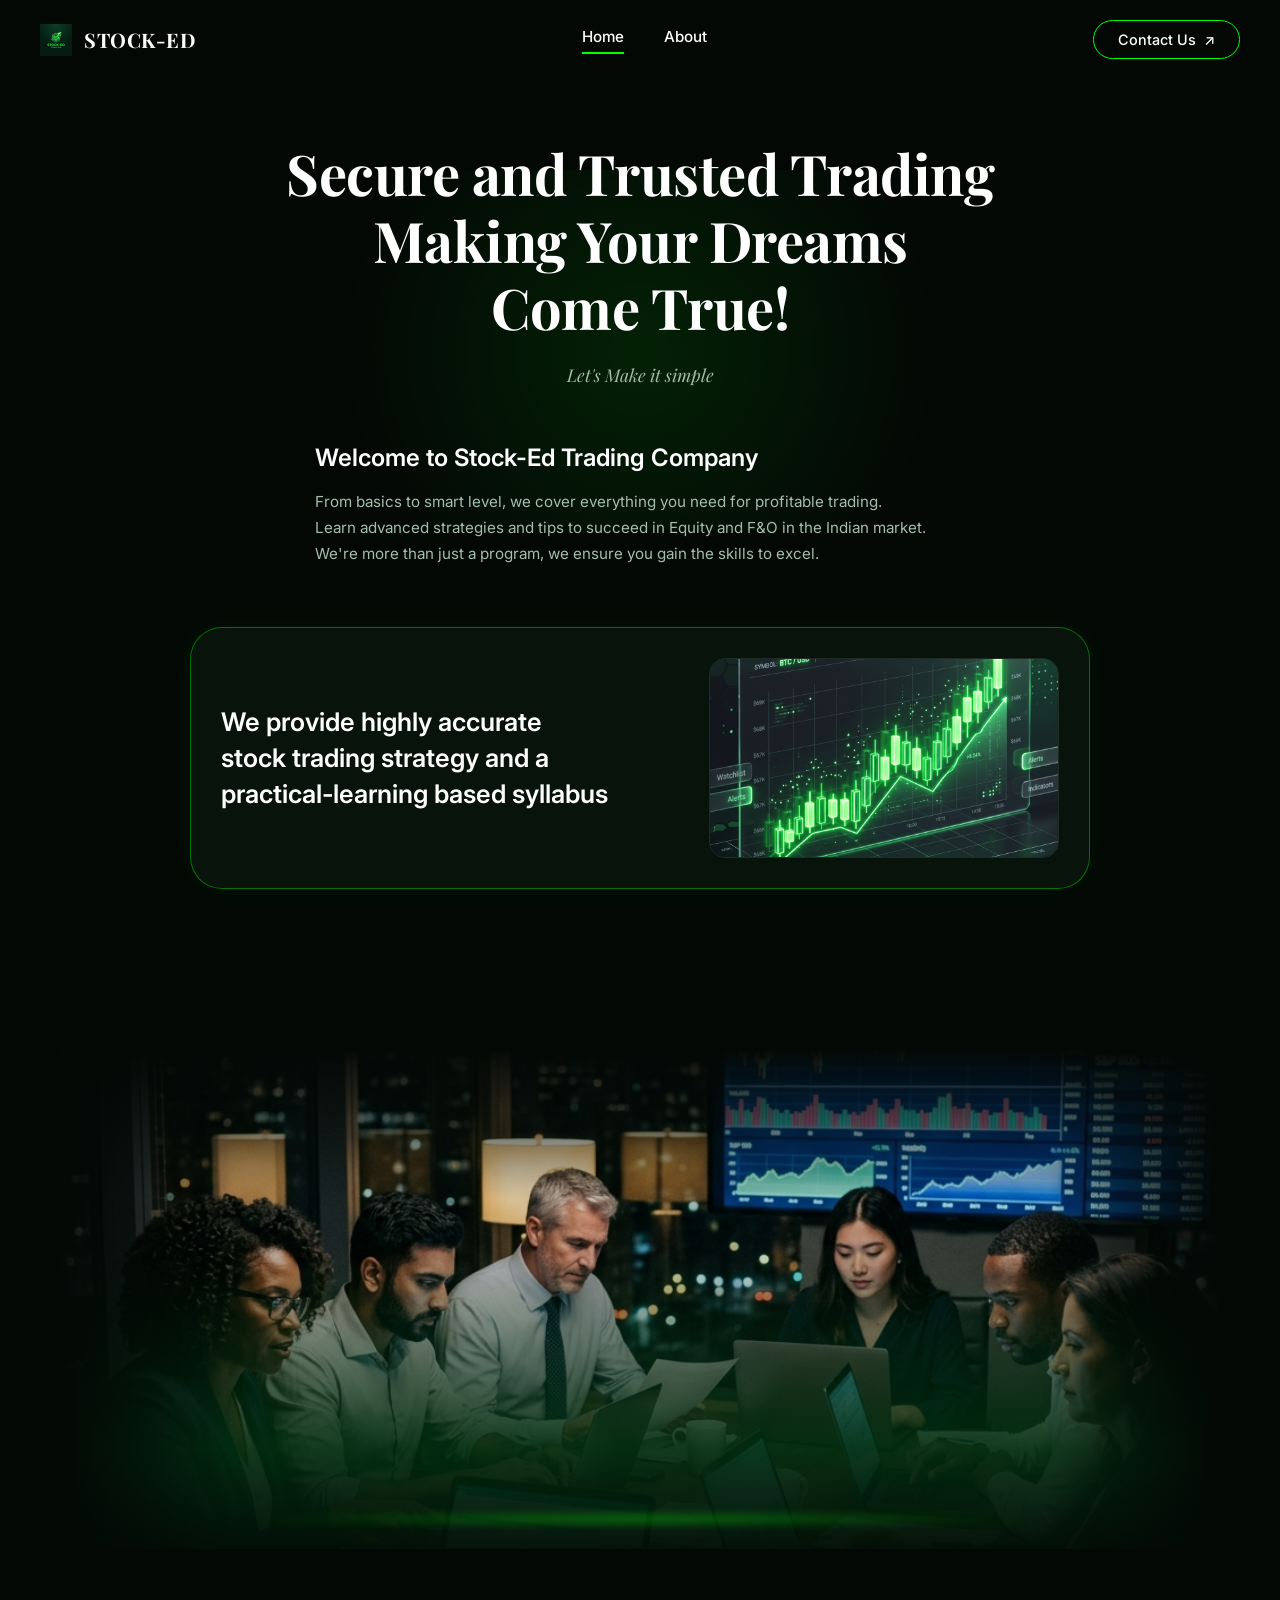
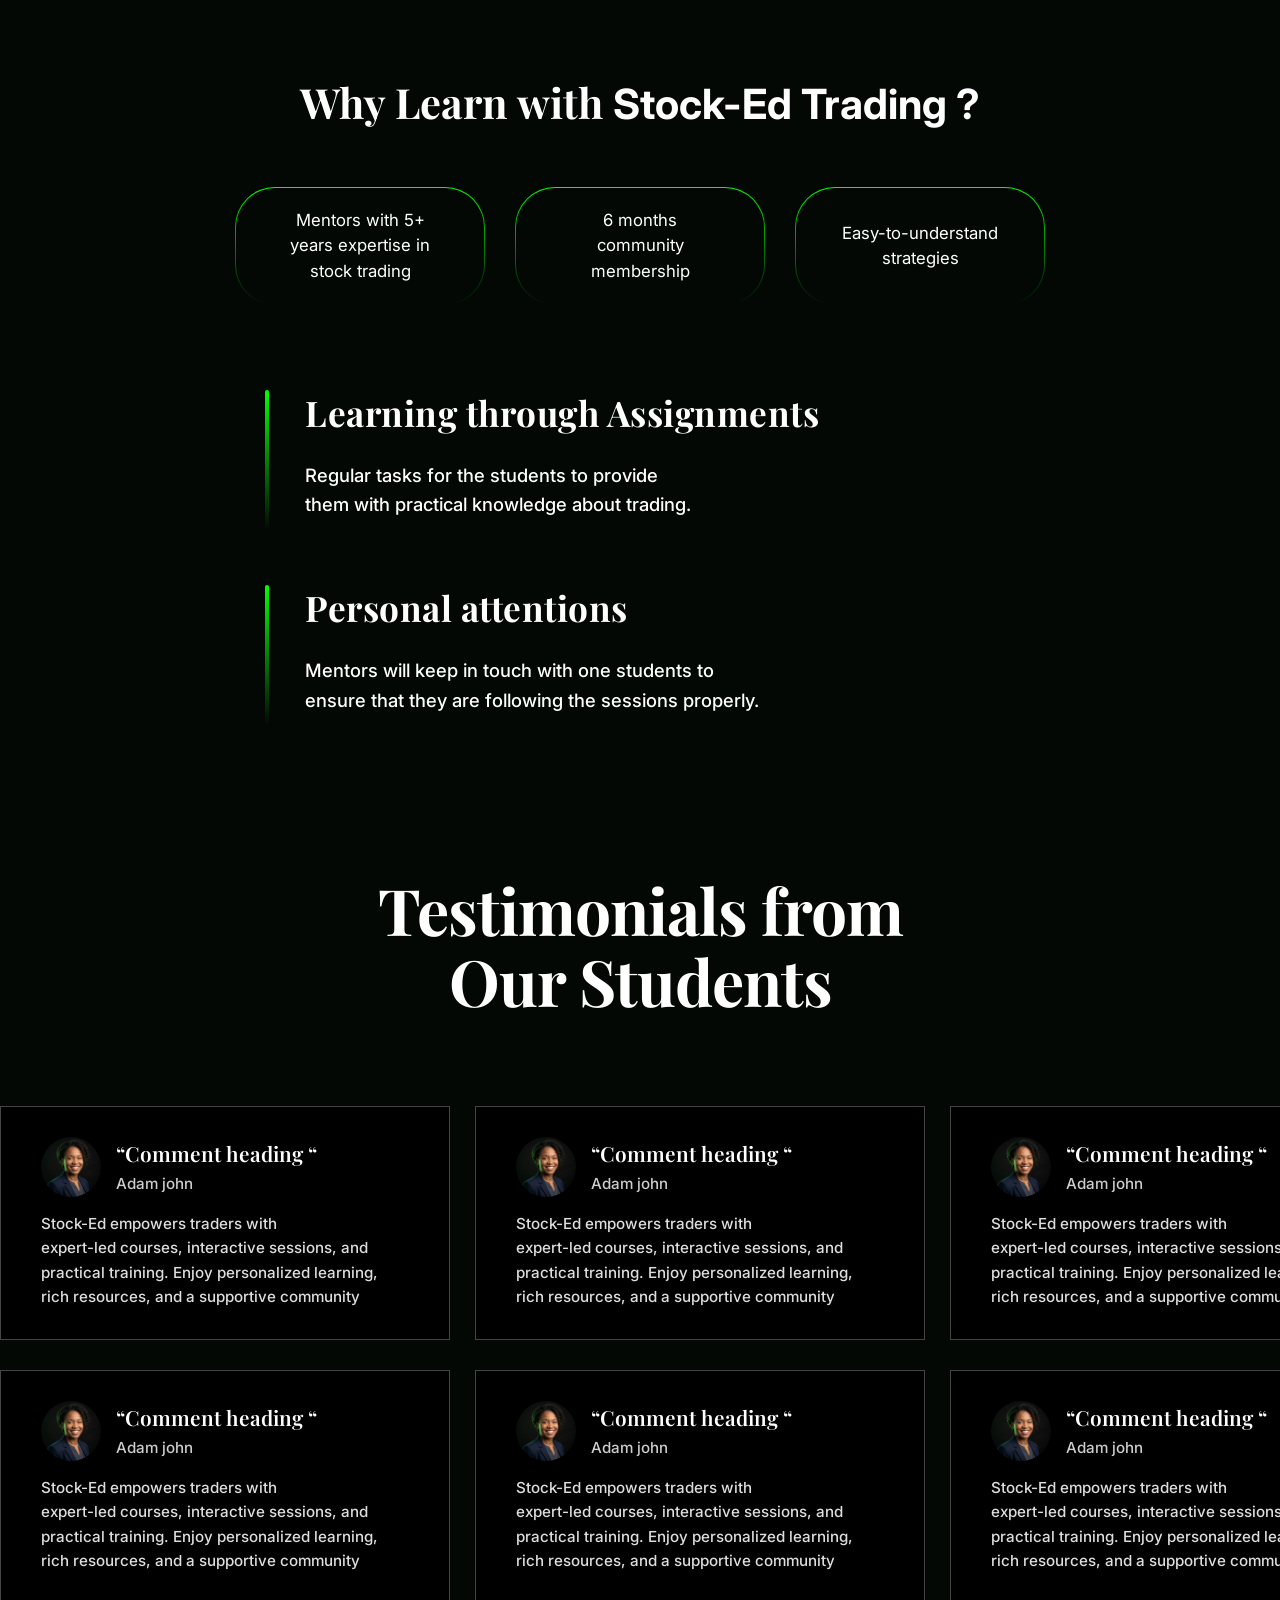
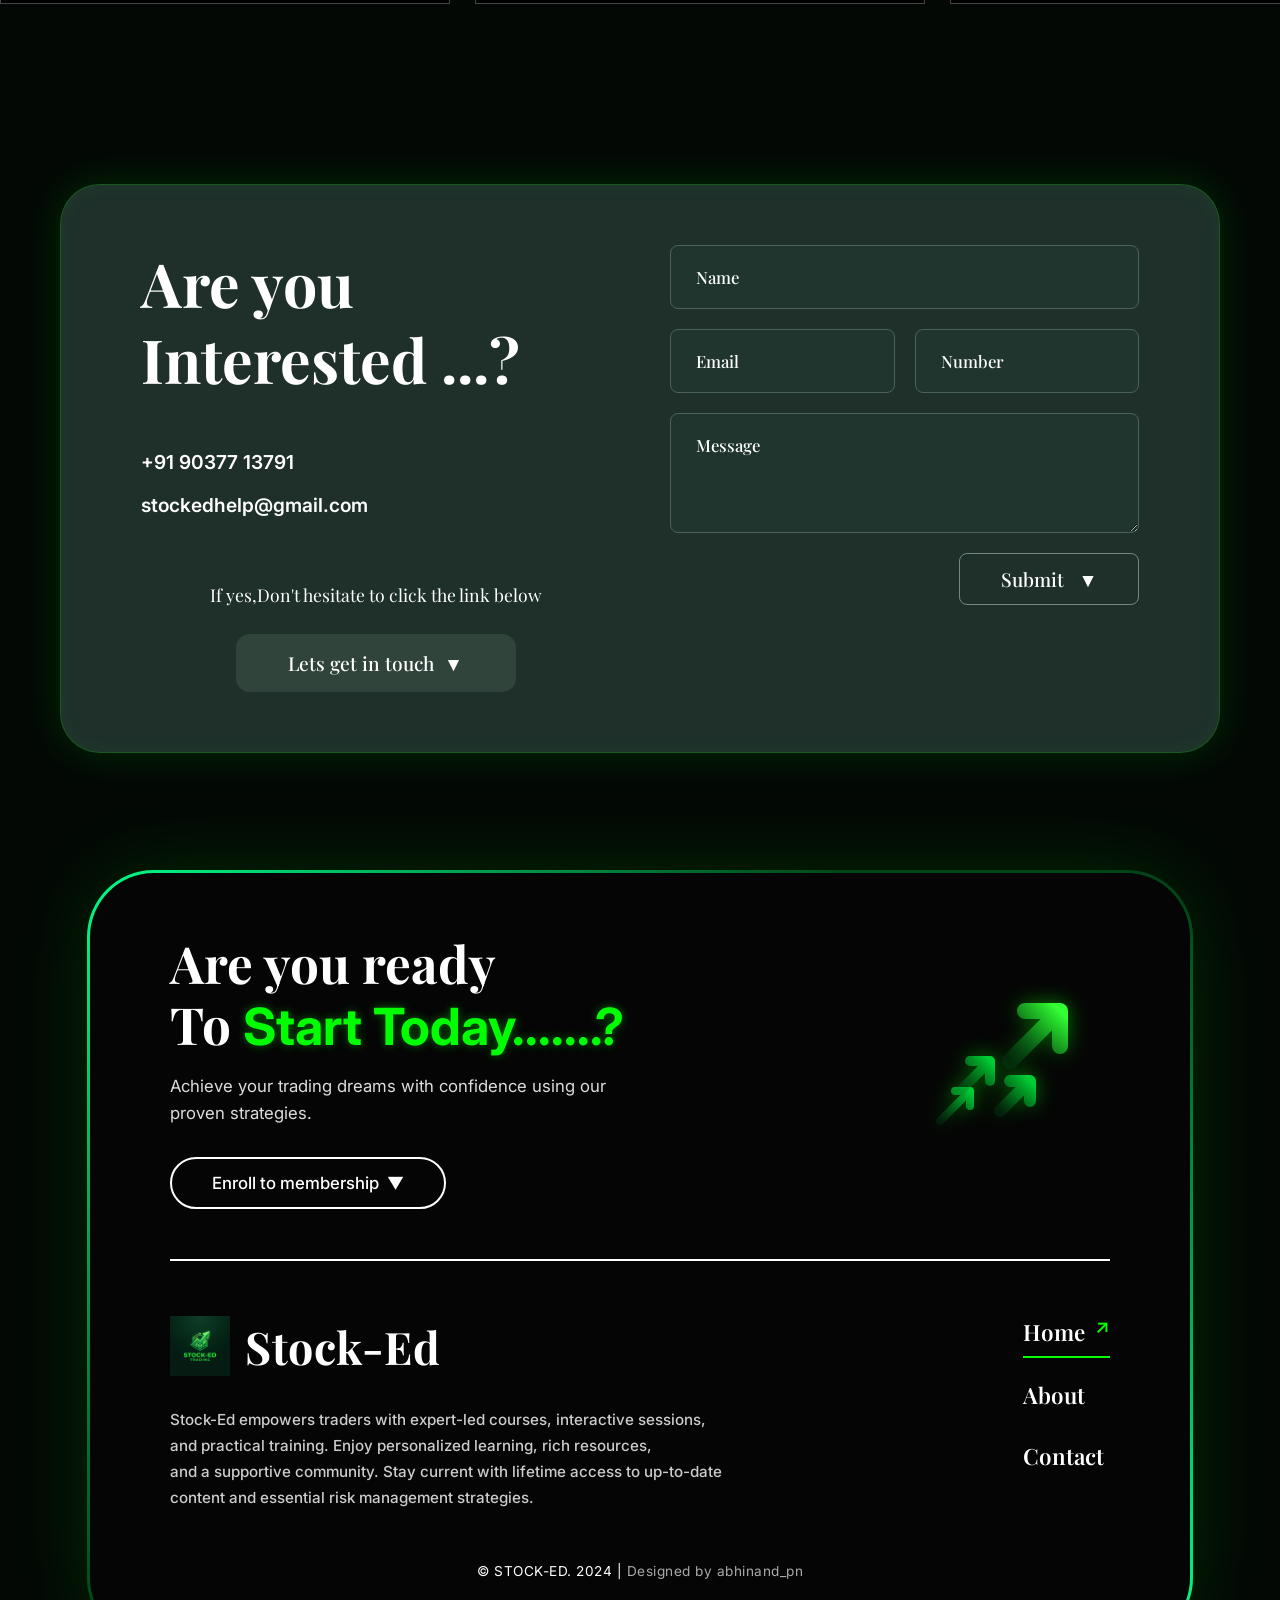
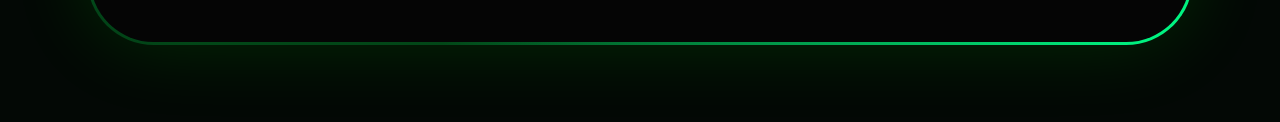
==== index.html @ a965660c "feat: initialize website project with landing, about, and registration form pages" ====
<!DOCTYPE html>
<html lang="en">
<head>
    <meta charset="UTF-8">
    <meta name="viewport" content="width=device-width, initial-scale=1.0">
    <title>Stock-Ed Trading Company | Secure and Trusted Trading</title>
    <meta name="description" content="Secure and trusted trading strategies and learning through practical assignments. Join Stock-Ed Trading Company today.">
    <!-- Google Fonts -->
    <link rel="preconnect" href="https://fonts.googleapis.com">
    <link rel="preconnect" href="https://fonts.gstatic.com" crossorigin>
    <link href="https://fonts.googleapis.com/css2?family=Playfair+Display:wght@500;600;700&family=Inter:wght@400;500;600&display=swap" rel="stylesheet">
    <link rel="stylesheet" href="styles.css">
</head>
<body>
    
    <header class="navbar">
        <div class="logo-container">
            <img src="assets/logo.png" alt="Stock-Ed Logo" class="logo-img">
            <span class="logo-text">STOCK-ED</span>
        </div>
        <nav class="nav-links">
            <a href="index.html" class="active">Home</a>
            <a href="about.html">About</a>
        </nav>
        <div class="nav-action">
            <button onclick="window.location.href='index.html#contact'" class="btn btn-outline"><span class="btn-text">Contact Us</span> <span class="arrow-icon">↗</span></button>
        </div>
    </header>

    <main>
        <!-- Hero Section -->
        <section id="home" class="hero-section">
            <div class="hero-text-container">
                <h1 class="main-heading">Secure and Trusted Trading<br>Making Your Dreams<br>Come True!</h1>
                <p class="subtitle fade">Let's Make it simple</p>
                
                <div class="welcome-block">
                    <h2>Welcome to Stock-Ed Trading Company</h2>
                    <p class="fade">From basics to smart level, we cover everything you need for profitable trading.<br>
                    Learn advanced strategies and tips to succeed in Equity and F&O in the Indian market.<br>
                    We're more than just a program, we ensure you gain the skills to excel.</p>
                </div>
            </div>

            <!-- Value Prop Card -->
            <div class="value-prop-card frosted-glass">
                <div class="card-content">
                    <h3>We provide highly accurate<br>stock trading strategy and a<br>practical-learning based syllabus</h3>
                </div>
                <div class="card-image-container">
                    <img src="assets/chart.png" alt="Stock Trading Chart Dashboard" class="chart-img">
                </div>
            </div>
        </section>

        <!-- About Section -->
        <section id="about" class="about-section">
            <div class="team-image-container">
                <img src="assets/team_meeting.png" alt="Stock-Ed Team Meeting" class="team-img">
                <div class="team-glow-line"></div>
            </div>
        </section>

        <!-- Features Section -->
        <section id="features" class="features-section">
            <div class="features-header">
                <h2>Why Learn with <span class="highlight">Stock-Ed Trading ?</span></h2>
            </div>
            
            <div class="feature-pills-container">
                <div class="pill">Mentors with 5+<br>years expertise in<br>stock trading</div>
                <div class="pill">6 months<br>community<br>membership</div>
                <div class="pill">Easy-to-understand<br>strategies</div>
            </div>

            <div class="features-details">
                <div class="feature-detail-item">
                    <h3>Learning through Assignments</h3>
                    <p>Regular tasks for the students to provide<br>them with practical knowledge about trading.</p>
                </div>
                <div class="feature-detail-item">
                    <h3>Personal attentions</h3>
                    <p>Mentors will keep in touch with one students to<br>ensure that they are following the sessions properly.</p>
                </div>
            </div>
        </section>

        <!-- Testimonials Section -->
        <section id="testimonials" class="testimonials-section">
            <h2 class="section-title text-center">Testimonials from<br>Our Students</h2>
            
            <div class="testimonials-scroll-wrapper">
                <div class="marquee-track track-left">
                    <div class="testimonial-card">
                        <div class="card-header">
                            <img src="assets/avatar.png" alt="Student Profile" class="avatar-img">
                            <div class="reviewer-info">
                                <h4>“Comment heading “</h4>
                                <p class="name fade">Adam john</p>
                            </div>
                        </div>
                        <p class="review-text fade">Stock-Ed empowers traders with<br>expert-led courses, interactive sessions, and<br>practical training. Enjoy personalized learning,<br>rich resources, and a supportive community</p>
                    </div>
                    <div class="testimonial-card">
                        <div class="card-header">
                            <img src="assets/avatar.png" alt="Student Profile" class="avatar-img">
                            <div class="reviewer-info">
                                <h4>“Comment heading “</h4>
                                <p class="name fade">Adam john</p>
                            </div>
                        </div>
                        <p class="review-text fade">Stock-Ed empowers traders with<br>expert-led courses, interactive sessions, and<br>practical training. Enjoy personalized learning,<br>rich resources, and a supportive community</p>
                    </div>
                    <div class="testimonial-card">
                        <div class="card-header">
                            <img src="assets/avatar.png" alt="Student Profile" class="avatar-img">
                            <div class="reviewer-info">
                                <h4>“Comment heading “</h4>
                                <p class="name fade">Adam john</p>
                            </div>
                        </div>
                        <p class="review-text fade">Stock-Ed empowers traders with<br>expert-led courses, interactive sessions, and<br>practical training. Enjoy personalized learning,<br>rich resources, and a supportive community</p>
                    </div>
                    <div class="testimonial-card">
                        <div class="card-header">
                            <img src="assets/avatar.png" alt="Student Profile" class="avatar-img">
                            <div class="reviewer-info">
                                <h4>“Comment heading “</h4>
                                <p class="name fade">Adam john</p>
                            </div>
                        </div>
                        <p class="review-text fade">Stock-Ed empowers traders with<br>expert-led courses, interactive sessions, and<br>practical training. Enjoy personalized learning,<br>rich resources, and a supportive community</p>
                    </div>
                    <!-- Duplicated for seamless loop -->
                    <div class="testimonial-card">
                        <div class="card-header">
                            <img src="assets/avatar.png" alt="Student Profile" class="avatar-img">
                            <div class="reviewer-info">
                                <h4>“Comment heading “</h4>
                                <p class="name fade">Adam john</p>
                            </div>
                        </div>
                        <p class="review-text fade">Stock-Ed empowers traders with<br>expert-led courses, interactive sessions, and<br>practical training. Enjoy personalized learning,<br>rich resources, and a supportive community</p>
                    </div>
                    <div class="testimonial-card">
                        <div class="card-header">
                            <img src="assets/avatar.png" alt="Student Profile" class="avatar-img">
                            <div class="reviewer-info">
                                <h4>“Comment heading “</h4>
                                <p class="name fade">Adam john</p>
                            </div>
                        </div>
                        <p class="review-text fade">Stock-Ed empowers traders with<br>expert-led courses, interactive sessions, and<br>practical training. Enjoy personalized learning,<br>rich resources, and a supportive community</p>
                    </div>
                    <div class="testimonial-card">
                        <div class="card-header">
                            <img src="assets/avatar.png" alt="Student Profile" class="avatar-img">
                            <div class="reviewer-info">
                                <h4>“Comment heading “</h4>
                                <p class="name fade">Adam john</p>
                            </div>
                        </div>
                        <p class="review-text fade">Stock-Ed empowers traders with<br>expert-led courses, interactive sessions, and<br>practical training. Enjoy personalized learning,<br>rich resources, and a supportive community</p>
                    </div>
                    <div class="testimonial-card">
                        <div class="card-header">
                            <img src="assets/avatar.png" alt="Student Profile" class="avatar-img">
                            <div class="reviewer-info">
                                <h4>“Comment heading “</h4>
                                <p class="name fade">Adam john</p>
                            </div>
                        </div>
                        <p class="review-text fade">Stock-Ed empowers traders with<br>expert-led courses, interactive sessions, and<br>practical training. Enjoy personalized learning,<br>rich resources, and a supportive community</p>
                    </div>
                </div>

                <div class="marquee-track track-right">
                    <div class="testimonial-card">
                        <div class="card-header">
                            <img src="assets/avatar.png" alt="Student Profile" class="avatar-img">
                            <div class="reviewer-info">
                                <h4>“Comment heading “</h4>
                                <p class="name fade">Adam john</p>
                            </div>
                        </div>
                        <p class="review-text fade">Stock-Ed empowers traders with<br>expert-led courses, interactive sessions, and<br>practical training. Enjoy personalized learning,<br>rich resources, and a supportive community</p>
                    </div>
                    <div class="testimonial-card">
                        <div class="card-header">
                            <img src="assets/avatar.png" alt="Student Profile" class="avatar-img">
                            <div class="reviewer-info">
                                <h4>“Comment heading “</h4>
                                <p class="name fade">Adam john</p>
                            </div>
                        </div>
                        <p class="review-text fade">Stock-Ed empowers traders with<br>expert-led courses, interactive sessions, and<br>practical training. Enjoy personalized learning,<br>rich resources, and a supportive community</p>
                    </div>
                    <div class="testimonial-card">
                        <div class="card-header">
                            <img src="assets/avatar.png" alt="Student Profile" class="avatar-img">
                            <div class="reviewer-info">
                                <h4>“Comment heading “</h4>
                                <p class="name fade">Adam john</p>
                            </div>
                        </div>
                        <p class="review-text fade">Stock-Ed empowers traders with<br>expert-led courses, interactive sessions, and<br>practical training. Enjoy personalized learning,<br>rich resources, and a supportive community</p>
                    </div>
                    <div class="testimonial-card">
                        <div class="card-header">
                            <img src="assets/avatar.png" alt="Student Profile" class="avatar-img">
                            <div class="reviewer-info">
                                <h4>“Comment heading “</h4>
                                <p class="name fade">Adam john</p>
                            </div>
                        </div>
                        <p class="review-text fade">Stock-Ed empowers traders with<br>expert-led courses, interactive sessions, and<br>practical training. Enjoy personalized learning,<br>rich resources, and a supportive community</p>
                    </div>
                    <!-- Duplicated for seamless loop -->
                    <div class="testimonial-card">
                        <div class="card-header">
                            <img src="assets/avatar.png" alt="Student Profile" class="avatar-img">
                            <div class="reviewer-info">
                                <h4>“Comment heading “</h4>
                                <p class="name fade">Adam john</p>
                            </div>
                        </div>
                        <p class="review-text fade">Stock-Ed empowers traders with<br>expert-led courses, interactive sessions, and<br>practical training. Enjoy personalized learning,<br>rich resources, and a supportive community</p>
                    </div>
                    <div class="testimonial-card">
                        <div class="card-header">
                            <img src="assets/avatar.png" alt="Student Profile" class="avatar-img">
                            <div class="reviewer-info">
                                <h4>“Comment heading “</h4>
                                <p class="name fade">Adam john</p>
                            </div>
                        </div>
                        <p class="review-text fade">Stock-Ed empowers traders with<br>expert-led courses, interactive sessions, and<br>practical training. Enjoy personalized learning,<br>rich resources, and a supportive community</p>
                    </div>
                    <div class="testimonial-card">
                        <div class="card-header">
                            <img src="assets/avatar.png" alt="Student Profile" class="avatar-img">
                            <div class="reviewer-info">
                                <h4>“Comment heading “</h4>
                                <p class="name fade">Adam john</p>
                            </div>
                        </div>
                        <p class="review-text fade">Stock-Ed empowers traders with<br>expert-led courses, interactive sessions, and<br>practical training. Enjoy personalized learning,<br>rich resources, and a supportive community</p>
                    </div>
                    <div class="testimonial-card">
                        <div class="card-header">
                            <img src="assets/avatar.png" alt="Student Profile" class="avatar-img">
                            <div class="reviewer-info">
                                <h4>“Comment heading “</h4>
                                <p class="name fade">Adam john</p>
                            </div>
                        </div>
                        <p class="review-text fade">Stock-Ed empowers traders with<br>expert-led courses, interactive sessions, and<br>practical training. Enjoy personalized learning,<br>rich resources, and a supportive community</p>
                    </div>
                </div>
            </div>
        </section>

        <!-- Contact Section -->
        <section id="contact" class="contact-section">
            <div class="contact-card new-smooth-card">
                <div class="contact-left">
                    <h2 class="large-title">Are you<br>Interested ...?</h2>
                    
                    <div class="contact-info">
                        <p class="strong-text">+91 90377 13791</p>
                        <p class="strong-text">stockedhelp@gmail.com</p>
                    </div>
                    
                    <div class="form-cta">
                        <p>If yes,Don't hesitate to click the link below</p>
                        <button class="btn btn-primary-dark">Lets get in touch &nbsp;▼</button>
                    </div>
                </div>
                
                <div class="contact-right">
                    <form class="interest-form" onsubmit="event.preventDefault();">
                        <div class="form-row">
                            <input type="text" placeholder="Name" required>
                        </div>
                        <div class="form-row two-col">
                            <input type="email" placeholder="Email" required>
                            <input type="tel" placeholder="Number" required>
                        </div>
                        <div class="form-row">
                            <textarea placeholder="Message"></textarea>
                        </div>
                        <div class="form-submit-container">
                            <button type="submit" class="btn btn-outline-submit">Submit &nbsp;&nbsp;▼</button>
                        </div>
                    </form>
                </div>
            </div>
        </section>
    </main>

    <!-- Footer Section -->
 <!-- Footer Section -->
    <footer id="footer" class="main-footer">
        <div class="footer-card">
            
            <div class="footer-top-row">
                <div class="footer-cta">
                    <h2>Are you ready<br>To <span class="highlight-green">Start Today.......?</span></h2>
                    <p class="small-text">Achieve your trading dreams with confidence using our proven strategies.</p>
                    <button class="btn footer-btn">Enroll to membership &nbsp;▼</button>
                </div>
                
                <div class="footer-stats-art">
                    <!-- Glowing Green Arrows Layout -->
                    <div class="custom-arrows">
                        <svg width="200" height="200" viewBox="0 0 200 200" fill="none" xmlns="http://www.w3.org/2000/svg">
                            <defs>
                                <linearGradient id="grad-large" x1="0%" y1="100%" x2="100%" y2="0%">
                                    <stop offset="0%" stop-color="#006622" stop-opacity="0.2"/>
                                    <stop offset="100%" stop-color="#33ff33"/>
                                </linearGradient>
                                <linearGradient id="grad-med" x1="0%" y1="100%" x2="100%" y2="0%">
                                    <stop offset="0%" stop-color="#006622" stop-opacity="0.2"/>
                                    <stop offset="100%" stop-color="#00cc33"/>
                                </linearGradient>
                            </defs>
                            <g stroke-linecap="round" stroke-linejoin="round">
                                <path d="M30 150 L60 120 M60 120 L45 120 M60 120 L60 135" stroke="url(#grad-med)" stroke-width="8"/>
                                <path d="M50 120 L80 90 M80 90 L60 90 M80 90 L80 110" stroke="url(#grad-med)" stroke-width="10"/>
                                <path d="M90 140 L120 110 M120 110 L100 110 M120 110 L120 130" stroke="url(#grad-med)" stroke-width="12"/>
                                <path d="M100 90 L150 40 M150 40 L115 40 M150 40 L150 75" stroke="url(#grad-large)" stroke-width="16"/>
                            </g>
                        </svg>
                    </div>
                </div>
            </div>
            
            <hr class="footer-divider fade">

            <div class="footer-bottom-row">
                <div class="branding">
                    <div class="logo-container">
                        <img src="assets/logo.png" alt="Stock-Ed Logo" class="logo-img large-logo">
                        <span class="logo-text large-logo-text">Stock-Ed</span>
                    </div>
                    <p class="company-desc">Stock-Ed empowers traders with expert-led courses, interactive sessions,<br>and practical training. Enjoy personalized learning, rich resources,<br>and a supportive community. Stay current with lifetime access to up-to-date<br>content and essential risk management strategies.</p>
                </div>
                
                <div class="footer-links">
                    <ul>
                        <li><a href="index.html" class="active-link">Home <span class="link-arrow">↗</span></a></li>
                        <li><a href="about.html">About</a></li>
                        <li><a href="index.html#contact">Contact</a></li>
                    </ul>
                </div>
            </div>
            
            <div class="copyright text-center fade">
                <p>&copy; STOCK-ED. 2024 | <span class="fade">Designed by abhinand_pn</span></p>
            </div>
        </div>
    </footer>

    <script>
        // Smooth scroll reveal transition
        document.addEventListener('DOMContentLoaded', () => {
            const observerOptions = {
                threshold: 0.1,
                rootMargin: "0px 0px -50px 0px"
            };

            const observer = new IntersectionObserver((entries) => {
                entries.forEach(entry => {
                    if (entry.isIntersecting) {
                        entry.target.classList.add('active');
                        observer.unobserve(entry.target);
                    }
                });
            }, observerOptions);

            const revealElements = document.querySelectorAll('.hero-text-container, .value-prop-card, .team-image-container, .features-header, .feature-detail-item, .contact-card, .footer-card');
            revealElements.forEach(el => {
                el.classList.add('reveal');
                observer.observe(el);
            });
        });
    </script>
</body>
</html>
---- styles.css ----
:root {
    --bg-primary: #030805;       /* Deep rich dark green-black */
    --bg-card: rgba(10, 25, 15, 0.7); /* Frosted dark green base */
    --bg-card-dark: rgba(5, 15, 8, 0.85); /* Darker glass context */
    
    --text-main: #ffffff;
    --text-muted: #a4beab;       /* Muted green-gray */
    --text-dark: #000000;
    
    --accent: #00ff00;           /* Vibrant Neon Green */
    --accent-glow: rgba(0, 255, 0, 0.3);
    --border-accent: rgba(0, 255, 0, 0.4);
    
    --font-heading: 'Playfair Display', serif;
    --font-body: 'Inter', sans-serif;
    
    --border-radius-sm: 8px;
    --border-radius-md: 16px;
    --border-radius-lg: 32px;
    
    --transition: 0.3s ease-in-out;
}

* {
    margin: 0;
    padding: 0;
    box-sizing: border-box;
}

html {
    scroll-behavior: smooth;
}

body {
    background-color: var(--bg-primary);
    color: var(--text-main);
    font-family: var(--font-body);
    line-height: 1.6;
    overflow-x: hidden;
}

h1, h2, h3, h4, .main-heading, .section-title {
    font-family: var(--font-heading);
    font-weight: 700;
}

p, span, li, a, input, textarea, button {
    font-family: var(--font-body);
}

a {
    text-decoration: none;
    color: inherit;
}

.fade {
    color: var(--text-muted);
}

.highlight {
    color: var(--text-main);
    display: inline-block;
}

.highlight-green {
    color: var(--accent);
    text-shadow: 0 0 10px rgba(0, 255, 0, 0.4);
    animation: text-pulse 2s ease-in-out infinite alternate;
}

@keyframes text-pulse {
    0% { text-shadow: 0 0 5px rgba(0, 255, 0, 0.2); }
    100% { text-shadow: 0 0 15px rgba(0, 255, 0, 0.6); }
}

/* Glassmorphism Utilities */
.frosted-glass {
    background: var(--bg-card);
    backdrop-filter: blur(10px);
    -webkit-backdrop-filter: blur(10px);
    border: 1px solid rgba(255, 255, 255, 0.05);
    border-radius: var(--border-radius-md);
}

.dark-bg {
    background: var(--bg-card-dark);
}

/* Typography Utilities */
.text-center {
    text-align: center;
}

.small-text {
    font-size: 0.85rem;
}

/* Button Styles */
.btn {
    padding: 10px 24px;
    border-radius: 50px;
    font-size: 0.9rem;
    font-weight: 500;
    cursor: pointer;
    transition: var(--transition);
    display: inline-flex;
    align-items: center;
    gap: 8px;
}

.btn-outline {
    background: transparent;
    color: var(--text-main);
    border: 1px solid var(--accent);
}

.btn-outline:hover {
    background: var(--accent-glow);
    box-shadow: 0 0 15px var(--accent-glow);
}

.btn-outline-glass {
    background: rgba(255,255,255,0.05);
    color: var(--text-main);
    border: 1px solid rgba(255,255,255,0.2);
}

.btn-outline-glass:hover {
    border-color: var(--accent);
}

.btn-secondary.glass-btn {
    background: rgba(255,255,255,0.1);
    color: var(--text-main);
    border: none;
}

/* Layout Utilities */
main {
    max-width: 1200px;
    margin: 0 auto;
    padding: 0 20px;
}

/* --- header --- */
.navbar {
    display: flex;
    justify-content: space-between;
    align-items: center;
    padding: 20px 40px;
    max-width: 1400px;
    margin: 0 auto;
}

.logo-container {
    display: flex;
    align-items: center;
    gap: 12px;
}

.logo-img {
    height: 32px;
    width: auto;
}

.logo-text {
    font-family: var(--font-heading);
    font-size: 1.25rem;
    font-weight: 700;
    letter-spacing: 0.5px;
}

.nav-links {
    display: flex;
    gap: 40px;
}

.nav-links a {
    font-size: 0.95rem;
    font-weight: 500;
    position: relative;
    padding-bottom: 4px;
    transition: var(--transition);
}

.nav-links a:hover, .nav-links a.active {
    color: var(--text-main);
}

.nav-links a::after {
    content: '';
    position: absolute;
    bottom: 0;
    left: 0;
    width: 0%;
    height: 2px;
    background: var(--accent);
    transition: var(--transition);
}

.nav-links a:hover::after, .nav-links a.active::after {
    width: 100%;
}


/* --- Hero Section --- */
.hero-section {
    padding: 60px 0 100px;
    display: flex;
    flex-direction: column;
    align-items: center;
    position: relative;
}

/* Background Glow effect */
.hero-section::before {
    content: '';
    position: absolute;
    top: 10%;
    left: 50%;
    transform: translateX(-50%);
    width: 60vw;
    height: 40vh;
    background: radial-gradient(circle, rgba(0,255,0,0.1) 0%, rgba(0,0,0,0) 70%);
    z-index: -1;
    animation: smooth-glow 4s ease-in-out infinite alternate;
}

@keyframes smooth-glow {
    0% {
        opacity: 0.6;
        transform: translateX(-50%) scale(0.95);
    }
    100% {
        opacity: 1;
        transform: translateX(-50%) scale(1.05);
    }
}

.hero-text-container {
    text-align: center;
    margin-bottom: 60px;
}

.main-heading {
    font-size: 3.5rem;
    line-height: 1.2;
    margin-bottom: 20px;
    letter-spacing: -0.5px;
}

.subtitle {
    font-family: var(--font-heading);
    font-style: italic;
    font-size: 1.1rem;
    margin-bottom: 50px;
}

.welcome-block {
    text-align: left;
    max-width: 650px;
    margin: 0 auto;
}

.welcome-block h2 {
    font-family: var(--font-body);
    font-size: 1.5rem;
    font-weight: 600;
    margin-bottom: 12px;
}

.welcome-block p {
    font-size: 0.95rem;
    line-height: 1.7;
}

.value-prop-card {
    display: flex;
    align-items: center;
    justify-content: space-between;
    width: 100%;
    max-width: 900px;
    padding: 30px;
    border-radius: var(--border-radius-lg);
    box-shadow: 0 0 30px rgba(0, 255, 0, 0.05);
    /* Subtle green outline */
    border: 1px solid var(--border-accent);
}

.card-content h3 {
    font-family: var(--font-body);
    font-size: 1.6rem;
    line-height: 1.4;
    font-weight: 600;
}

.card-image-container {
    width: 350px;
    height: 200px;
    border-radius: var(--border-radius-md);
    overflow: hidden;
    /* Soft border around image */
    border: 1px solid rgba(255,255,255,0.1);
}

.chart-img {
    width: 100%;
    height: 100%;
    object-fit: cover;
}

/* --- About Section --- */
.about-section {
    padding: 60px 0;
    width: 100%;
    display: flex;
    justify-content: center;
}

.team-image-container {
    position: relative;
    width: 100%;
    max-width: 1200px;
    height: 500px;
    border-radius: 12px;
    overflow: hidden;
}

.team-img {
    width: 100%;
    height: 100%;
    object-fit: cover;
    object-position: center;
    opacity: 0.85; /* slight dim to match the dark theme */
}

/* Gradients overlay to blend edges into background and add green tint at bottom */
.team-image-container::before {
    content: '';
    position: absolute;
    inset: 0;
    background: 
        linear-gradient(to bottom, var(--bg-primary) 0%, transparent 30%),
        linear-gradient(to right, var(--bg-primary) 0%, transparent 15%),
        linear-gradient(to left, var(--bg-primary) 0%, transparent 15%),
        linear-gradient(to top, var(--bg-primary) -5%, rgba(0, 45, 15, 0.9) 20%, transparent 60%);
    pointer-events: none;
    z-index: 1;
}

.team-glow-line {
    position: absolute;
    bottom: 5%;
    left: 15%;
    right: 15%;
    height: 10px;
    background: radial-gradient(ellipse at center, var(--accent) 0%, transparent 70%);
    filter: blur(5px);
    opacity: 0.6;
    z-index: 2;
    animation: line-pulse 3s ease-in-out infinite alternate;
}

@keyframes line-pulse {
    0% { opacity: 0.4; filter: blur(4px); }
    100% { opacity: 0.8; filter: blur(8px); }
}

/* --- Features Section --- */
.features-section {
    padding: 60px 0;
}

.features-header {
    display: flex;
    justify-content: center;
    align-items: center;
    margin-bottom: 50px;
}

.features-header h2 {
    font-size: 2.6rem;
    text-align: center;
    margin: 0;
}

.feature-pills-container {
    display: flex;
    justify-content: center;
    gap: 30px;
    margin-bottom: 80px;
    flex-wrap: wrap;
}

.pill {
    padding: 20px 30px;
    border: 1px solid transparent;
    background: linear-gradient(var(--bg-primary), var(--bg-primary)) padding-box,
                linear-gradient(180deg, var(--accent) 0%, rgba(0,255,0,0) 100%) border-box;
    border-radius: 40px;
    font-size: 1.05rem;
    font-weight: 400;
    text-align: center;
    line-height: 1.5;
    transition: var(--transition);
    width: 250px;
    display: flex;
    align-items: center;
    justify-content: center;
}

.pill:hover {
    transform: translateY(-2px);
    box-shadow: 0 5px 15px rgba(0, 255, 0, 0.1);
}

.features-details {
    display: flex;
    flex-direction: column;
    gap: 60px;
    max-width: 750px;
    margin: 0 auto;
}

.feature-detail-item {
    position: relative;
    padding-left: 40px;
}

.feature-detail-item::before {
    content: '';
    position: absolute;
    left: 0;
    top: 5px;
    bottom: -10px;
    width: 4px;
    background: linear-gradient(180deg, var(--accent) 0%, rgba(0,255,0,0) 100%);
    border-radius: 2px;
}

.feature-detail-item h3 {
    font-family: var(--font-heading);
    font-size: 2.2rem;
    margin-bottom: 20px;
    letter-spacing: 0.5px;
}

.feature-detail-item p {
    color: var(--text-main);
    font-size: 1.15rem;
    line-height: 1.6;
    font-weight: 500;
}

/* --- Testimonials --- */
.testimonials-section {
    padding: 100px 0;
    width: 100%;
}

.testimonials-section .section-title {
    font-size: 4rem;
    margin-bottom: 70px;
    line-height: 1.1;
    letter-spacing: -1px;
}

.testimonials-scroll-wrapper {
    width: 100vw;
    position: relative;
    left: 50%;
    right: 50%;
    margin-left: -50vw;
    margin-right: -50vw;
    display: flex;
    flex-direction: column;
    gap: 30px;
    padding: 20px 0;
    overflow: hidden;
}

.marquee-track {
    display: flex;
    gap: 25px;
    width: max-content;
    will-change: transform;
}

.track-left {
    animation: marquee-left 35s linear infinite;
}

.track-right {
    animation: marquee-right 35s linear infinite;
}

.marquee-track:hover {
    animation-play-state: paused;
}

@keyframes marquee-left {
    0% { transform: translateX(0); }
    100% { transform: translateX(calc(-50% - 12.5px)); }
}

@keyframes marquee-right {
    0% { transform: translateX(calc(-50% - 12.5px)); }
    100% { transform: translateX(0); }
}

.testimonial-card {
    background: #000000;
    border: 1px solid #444444;
    border-radius: 0;
    padding: 30px 40px;
    width: 450px;
    display: flex;
    flex-direction: column;
    gap: 15px;
    transition: var(--transition);
}

.testimonial-card:hover {
    border-color: #888888;
}

.card-header {
    display: flex;
    align-items: center;
    gap: 15px;
}
.avatar-img {
    width: 60px;
    height: 60px;
    border-radius: 50%;
    object-fit: cover;
    border: none;
}

.reviewer-info h4 {
    font-family: var(--font-heading);
    font-size: 1.3rem;
    font-weight: 600;
    margin-bottom: 2px;
}

.reviewer-info p.name {
    font-size: 0.95rem;
    color: #cccccc;
    font-weight: 500;
}

.review-text {
    font-size: 0.95rem;
    line-height: 1.6;
    color: #dddddd;
    font-weight: 500;
}

/* --- Contact Section --- */
.contact-section {
    padding: 60px 0;
}

.contact-card {
    display: flex;
    padding: 60px;
    gap: 60px;
}

.new-smooth-card {
    background: #1f302b; 
    border-radius: 40px;
    padding: 60px 80px;
    border: 1px solid rgba(0, 255, 0, 0.2);
    box-shadow: 0 0 40px rgba(0, 255, 0, 0.15), 
                inset 0 0 20px rgba(0, 255, 0, 0.05);
    transition: box-shadow 0.4s ease-in-out;
}

.new-smooth-card:hover {
    box-shadow: 0 0 80px rgba(0, 255, 0, 0.3),
                inset 0 0 40px rgba(0, 255, 0, 0.1);
}

.contact-left {
    flex: 1;
    display: flex;
    flex-direction: column;
}

.large-title {
    font-family: var(--font-heading);
    font-size: 3.8rem;
    line-height: 1.25;
    margin-bottom: 50px;
    color: #ffffff;
}

.contact-info {
    font-size: 1.2rem;
    margin-bottom: 60px;
    display: flex;
    flex-direction: column;
    gap: 12px;
}

.strong-text {
    color: #ffffff;
    font-weight: 600;
    font-family: var(--font-body);
}

.form-cta {
    margin-top: auto;
    display: flex;
    flex-direction: column;
    align-items: center;
    gap: 20px;
    width: 100%;
}

.form-cta p {
    font-family: var(--font-heading);
    font-size: 1.1rem;
    color: #ffffff;
    margin-bottom: 5px;
    align-self: center;
}

.btn-primary-dark {
    background: #31443c;
    color: #ffffff;
    border: none;
    padding: 16px 40px;
    border-radius: 14px;
    font-family: var(--font-heading);
    font-size: 1.2rem;
    min-width: 280px;
    justify-content: center;
    transition: var(--transition);
}

.btn-primary-dark:hover {
    background: #1f2c27;
}

.btn-outline-submit {
    background: transparent;
    color: #ffffff;
    border: 1px solid #71897e;
    padding: 12px 35px;
    border-radius: 8px;
    font-family: var(--font-heading);
    font-size: 1.2rem;
    min-width: 180px;
    justify-content: center;
    transition: var(--transition);
}

.btn-outline-submit:hover {
    background: rgba(255,255,255,0.05);
}

.contact-right {
    flex: 1;
}

.interest-form {
    display: flex;
    flex-direction: column;
    gap: 20px;
}

.form-row {
    width: 100%;
}

.form-row.two-col {
    display: flex;
    gap: 20px;
}

input, textarea {
    width: 100%;
    background: #20352e;
    border: 1px solid #4a6358;
    border-radius: 8px;
    padding: 20px 25px;
    color: #ffffff;
    font-family: var(--font-heading);
    font-size: 1.05rem;
    transition: var(--transition);
}

input::placeholder, textarea::placeholder {
    color: #ffffff;
    font-weight: 500;
}

input:focus, textarea:focus {
    outline: none;
    border-color: var(--accent);
    box-shadow: 0 0 10px rgba(0, 255, 0, 0.1);
}

textarea {
    resize: vertical;
    min-height: 120px;
}

.form-submit-container {
    display: flex;
    justify-content: flex-end;
}

/* --- Footer Section --- */
.main-footer {
    padding: 60px 20px 80px;
}

.footer-card {
    max-width: 1100px;
    margin: 0 auto;
    padding: 60px 80px;
    background: transparent; /* Changed from #050505 to avoid stacking context issues */
    border-radius: 64px;
    position: relative;
    /* faint green outer drop shadow */
    box-shadow: 0 0 80px rgba(0, 255, 0, 0.15);
    z-index: 1;
}

/* Solid background overlay to fix stacking context issues with animations */
.footer-card::after {
    content: '';
    position: absolute;
    inset: 0;
    border-radius: 64px;
    background: #050505;
    z-index: -1;
}

/* Gradient border effect using pseudo element */
.footer-card::before {
    content: '';
    position: absolute;
    inset: -3px; /* border thickness */
    border-radius: 67px; 
    /* cyan/green diagonal gradient */
    background: linear-gradient(135deg, #00ff88 0%, rgba(0, 255, 100, 0.2) 40%, rgba(0, 255, 100, 0.2) 60%, #00ff88 100%);
    z-index: -2;
}

.footer-top-row {
    display: flex;
    justify-content: space-between;
    align-items: center;
    margin-bottom: 40px;
}

.footer-cta h2 {
    font-family: var(--font-heading);
    font-size: 3.2rem;
    margin-bottom: 15px;
    line-height: 1.2;
}

.footer-cta p.small-text {
    font-family: var(--font-body);
    font-size: 1.05rem;
    color: #dddddd;
    margin-bottom: 30px;
    max-width: 450px;
}

/* Button style */
.footer-btn {
    border: 2px solid #ffffff;
    background: transparent;
    color: #ffffff;
    border-radius: 40px;
    padding: 14px 40px;
    font-size: 1.05rem;
    font-weight: 500;
    font-family: var(--font-body);
    transition: var(--transition);
}

.footer-btn:hover {
    background: rgba(255,255,255,0.1);
}

/* Arrows layout */
.custom-arrows {
    display: flex;
    justify-content: center;
    align-items: center;
    filter: drop-shadow(0 0 10px rgba(0, 255, 0, 0.5));
}

.footer-divider {
    border: none;
    border-top: 2px solid #ffffff;
    margin: 50px 0;
}

.footer-bottom-row {
    display: flex;
    justify-content: space-between;
    margin-bottom: 50px;
}

.logo-img.large-logo {
    height: 60px;
}

.logo-text.large-logo-text {
    font-size: 2.8rem;
    font-weight: 700;
}

.branding .logo-container {
    display: flex;
    align-items: center;
    gap: 15px;
    margin-bottom: 25px;
}

.company-desc {
    color: #cccccc;
    font-size: 0.95rem;
    line-height: 1.7;
    max-width: 600px;
    font-weight: 500;
}

.footer-links ul {
    list-style: none;
    display: flex;
    flex-direction: column;
    gap: 20px;
    align-items: flex-start;
}

.footer-links a {
    font-size: 1.4rem;
    font-weight: 600;
    color: #ffffff;
    transition: var(--transition);
    font-family: var(--font-heading);
    padding-bottom: 5px;
    position: relative;
    display: inline-block;
}

.footer-links a.active-link {
    border-bottom: 2px solid var(--accent);
}

.footer-links a:hover {
    color: var(--accent);
}

.link-arrow {
    color: var(--accent);
    font-size: 1.2rem;
    margin-left: 5px;
    vertical-align: super;
}

.copyright {
    display: flex;
    justify-content: center;
}

.copyright p {
    font-size: 0.85rem;
    letter-spacing: 0.5px;
    color: #ffffff;
}

.copyright p .fade {
    color: #aaaaaa;
}

/* --- ABOUT PAGE STYLES --- */

/* Hero */
.about-page-hero {
    padding: 80px 20px 40px;
    max-width: 1000px;
    margin: 0 auto;
}

.about-intro {
    font-size: 1.15rem;
    color: #dddddd;
    line-height: 1.8;
    margin-bottom: 60px;
}

.vision-card {
    background: #050806;
    border: 2px solid #00ff00;
    border-radius: 40px;
    padding: 50px;
    text-align: center;
    box-shadow: 0 0 30px rgba(0, 255, 0, 0.1);
}

.vision-card h3 {
    font-size: 1.6rem;
    color: #00ff00;
    margin-bottom: 20px;
}

.vision-card p {
    color: #cccccc;
    font-size: 1.05rem;
}

/* Methods */
.methods-section {
    padding: 60px 20px;
}

.methods-card {
    background: #111111;
    border-radius: 50px;
    padding: 80px 100px;
    max-width: 850px;
    margin: 0 auto;
    display: flex;
    flex-direction: column;
    gap: 50px;
    position: relative;
    box-shadow: 0 0 50px rgba(0, 255, 0, 0.05); /* faint outer glow */
}

/* Glowing green gradient outline */
.methods-card::before {
    content: '';
    position: absolute;
    inset: -2px; /* border thickness */
    border-radius: 52px; 
    /* cyan/green diagonal gradient */
    background: linear-gradient(135deg, #00ff66 0%, rgba(0, 255, 100, 0.2) 40%, rgba(0, 255, 100, 0.2) 60%, #00ff66 100%);
    z-index: -1;
}

.method-row {
    display: flex;
    align-items: center;
    gap: 30px;
}
.method-left { justify-content: flex-start; padding-left: 50px;}
.method-right { justify-content: flex-end; padding-right: 50px;}

.method-number {
    font-size: 8rem;
    font-weight: 700;
    font-family: var(--font-heading);
    color: #dddddd; /* greyed out large digits matching reference */
    line-height: 1;
}

.method-content { max-width: 350px; }

.method-desc { 
    font-family: var(--font-heading); 
    font-size: 1.15rem; 
    line-height: 1.6; 
    color: #f0f0f0; 
    font-weight: 500;
}

.method-title {
    font-family: var(--font-heading);
    font-size: 2rem;
    margin-bottom: 15px;
}

.neon-cyan { color: #00ffc8; } /* Specific mint/cyan tint from image */

/* Team Section */
.team-section {
    padding: 60px 0;
    max-width: 1200px;
    margin: 0 auto;
}
.team-intro { color: #cccccc; line-height: 1.8; margin-bottom: 50px; font-weight: 500; }
.team-grid {
    display: grid;
    grid-template-columns: repeat(3, 1fr);
    gap: 30px;
}

.team-card {
    background: #ffffff;
    border-radius: 12px;
    padding: 15px;
    display: flex;
    flex-direction: column;
    align-items: center;
    color: #000;
}
.team-card-img {
    width: 100%;
    height: 300px;
    object-fit: cover;
    border-radius: 8px;
    margin-bottom: 15px;
    background: #e0e0e0;
}
.team-card-info {
    width: 100%;
    display: flex;
    justify-content: space-between;
    align-items: center;
}
.team-card-info h4 { font-size: 1.2rem; font-family: var(--font-heading);}
.team-card-info .role { font-size: 0.9rem; color: #555; }
.socials { display: flex; gap: 5px; }
.socials .social-icon {
    display: flex;
    align-items: center;
    justify-content: center;
    width: 24px;
    height: 24px;
    background: #333;
    color: #fff;
    border-radius: 4px;
    font-size: 0.8rem;
    font-weight: bold;
}

/* Roadmap */
.roadmap-section {
    padding: 80px 20px;
}
.title-roadmap {
    font-family: var(--font-heading);
}

.highlight-green-bg {
    background: #2cb674;
    color: #fff;
    padding: 5px 20px;
    border-radius: 4px;
    display: inline-block;
    font-family: var(--font-heading);
}

.roadmap-layout {
    display: flex;
    max-width: 1000px;
    margin: 50px auto 0;
    gap: 40px;
}
.roadmap-steps {
    flex: 0 0 280px;
    display: flex;
    flex-direction: column;
    gap: 120px;
    padding-top: 50px; /* Offset to align with SVG start */
}

/* Creating the green L-shape curve per step */
.step-card {
    position: relative;
    padding-left: 50px;
    padding-top: 30px;
}

.step-card::before {
    content: '';
    position: absolute;
    left: 0;
    top: 5px; 
    width: 60px; /* Extends horizontal line right into content icon space */
    height: 70px; /* Vertically down to the dot */
    border-top: 2px solid #2cb674;
    border-left: 2px solid #2cb674;
    border-top-left-radius: 24px;
    z-index: 0;
}

.step-card::after {
    content: '';
    position: absolute;
    left: -4px; /* Align to straight edge - left edge is 0 + border 2px*/
    top: 75px; 
    width: 10px;
    height: 10px;
    background: #2cb674;
    border-radius: 50%;
}

.step-content {
    position: relative;
    z-index: 1;
    display: flex;
    align-items: center;
    gap: 15px;
}

.step-icon-circle {
    width: 44px;
    height: 44px;
    background: #2cb674;
    border-radius: 50%;
    display: flex;
    align-items: center;
    justify-content: center;
    flex-shrink: 0;
}

.step-content p {
    font-family: var(--font-heading);
    font-size: 1.15rem;
    color: #ffffff;
    line-height: 1.4;
    margin: 0;
}

.roadmap-path-container {
    flex: 1; /* Expand remaining container space */
    position: relative;
    height: 600px;
}
.road-svg {
    width: 100%;
    height: 100%;
    position: absolute;
    top: 0;
    left: 0;
    z-index: 1;
}

/* Road Animation */
@keyframes march {
    to {
        stroke-dashoffset: -400px;
    }
}
.anim-dash {
    animation: march 4s linear infinite;
}

.path-node {
    position: absolute;
    background: transparent;
    color: #ffffff;
    font-size: 1.15rem;
    font-family: var(--font-body), sans-serif;
    font-weight: 500;
    line-height: 1.5;
    z-index: 2;
}

/* Utilize bottom offsets to prevent text from cascading down into the road rendering */
.node-1 { bottom: 90%; right: 5%; text-align: left; }
.node-2 { bottom: 58%; right: 28%; text-align: left; }
.node-3 { bottom: 22%; left: 35%; text-align: left; }

/* Segments */
.segments-section {
    padding: 60px 20px;
    max-width: 900px;
    margin: 0 auto;
}
.segments-card.outline-glow {
    background: #222;
    border: 1px solid #00bfff;
    box-shadow: 0 0 20px rgba(0, 191, 255, 0.3);
    border-radius: 40px;
    padding: 50px 80px;
    display: flex;
    flex-direction: column;
    gap: 40px;
}

.segment-block {
    display: flex;
    flex-direction: column;
    align-items: center;
    gap: 20px;
}

.segments-title {
    font-size: 2.2rem;
    color: #fff;
    font-weight: 500;
}

.segment-pill-container {
    display: flex;
    align-items: center;
    position: relative;
    width: 650px;
}

.segment-circle {
    width: 100px;
    height: 100px;
    background: #000;
    border-radius: 50%;
    display: flex;
    align-items: center;
    justify-content: center;
    font-size: 3rem;
    font-family: var(--font-heading);
    font-weight: bold;
    color: #fff;
    position: absolute;
    left: 0;
    z-index: 2;
    border: 12px solid;
    /* current color will be set by the theme */
}

.segment-pill {
    flex: 1;
    margin-left: 50px; /* starts behind the circle */
    background: linear-gradient(90deg, rgba(80,80,80,0.8) 0%, rgba(100,100,100,0.2) 100%);
    border: 2px solid;
    border-radius: 40px;
    padding: 15px 30px 15px 70px; /* padding-left to avoid circle */
    display: flex;
    align-items: center;
    justify-content: space-between;
    position: relative;
}

.segment-text {
    font-size: 1.25rem;
    font-family: var(--font-heading);
    color: #fff;
    line-height: 1.4;
    flex: 1;
}

.segment-divider {
    width: 2px;
    height: 60px;
    background: #333;
    margin: 0 20px;
}

.segment-icon {
    display: flex;
    align-items: center;
    justify-content: center;
    padding-right: 20px;
}

.segment-cap {
    width: 24px;
    height: 70px;
    border-radius: 12px;
    position: absolute;
    right: -12px;
    background: currentColor; /* Matches theme */
    z-index: 2;
}

/* Theme Colors */
.blue-theme { color: #00bfff; }
.blue-theme .segment-circle { border-color: #00bfff; box-shadow: 0 0 25px rgba(0,191,255,0.8), inset 0 0 10px rgba(0,191,255,0.5); }
.blue-theme .segment-pill { border-color: #00bfff; }
.blue-theme .segment-cap { box-shadow: 0 0 20px rgba(0,191,255,0.8); }

.green-theme { color: #00ff00; }
.green-theme .segment-circle { border-color: #00ff00; box-shadow: 0 0 25px rgba(0,255,0,0.8), inset 0 0 10px rgba(0,255,0,0.5); }
.green-theme .segment-pill { border-color: #00ff00;  }
.green-theme .segment-cap { box-shadow: 0 0 20px rgba(0,255,0,0.8); }

.orange-theme { color: #ff8800; }
.orange-theme .segment-circle { border-color: #ff8800; box-shadow: 0 0 25px rgba(255,136,0,0.8), inset 0 0 10px rgba(255,136,0,0.5); }
.orange-theme .segment-pill { border-color: #ff8800; }
.orange-theme .segment-cap { box-shadow: 0 0 20px rgba(255,136,0,0.8); }

/* About Bottom Image overlay section */
.about-bottom-image {
    padding-top: 40px;
}

/* --- Responsive Adjustments --- */
@media (max-width: 992px) {
    .main-heading { font-size: 2.8rem; }
    .value-prop-card { flex-direction: column; text-align: center; gap: 30px; }
    .card-image-container { width: 100%; max-width: 400px; }
    
    .contact-card { flex-direction: column; padding: 40px; }
    .large-title { font-size: 2.8rem; }
    
    .footer-top-row, .footer-bottom-row { flex-direction: column; gap: 40px; }
    .footer-stats-art { align-self: flex-start; }
}

@media (max-width: 768px) {
    .navbar { padding: 15px 20px; }
    .nav-links { display: none; /* Hide on mobile for simplicity */ }
    
    .main-heading { font-size: 2.2rem; }
    .welcome-block h2 { font-size: 1.3rem; }
    
    .features-header h2 { font-size: 1.6rem; }
    .pill { font-size: 0.8rem; padding: 10px 15px; }
    
    .footer-card { padding: 30px; }
    .footer-cta h2 { font-size: 2rem; }
}

/* ================================= */
/*          FORM PAGE STYLES         */
/* ================================= */

.form-page-body {
    background: #020b05; /* Deep dark green */
    color: #fff;
    min-height: 100vh;
    display: flex;
    flex-direction: column;
    align-items: center;
    padding: 20px 20px 50px;
    background-image: radial-gradient(circle at center, rgba(10, 40, 20, 0.4) 0%, rgba(2, 11, 5, 1) 100%);
}

.form-page-wrapper {
    width: 100%;
    max-width: 900px;
    display: flex;
    flex-direction: column;
    animation: fadeIn 1s ease-in-out;
}

@keyframes fadeIn {
    from { opacity: 0; transform: translateY(20px); }
    to { opacity: 1; transform: translateY(0); }
}

.form-top-bar {
    display: flex;
    justify-content: flex-end;
    margin-bottom: 30px;
    padding-top: 20px;
}

.btn-home {
    background: transparent;
    border: 1px solid #fff;
    color: #fff;
    padding: 8px 20px;
    border-radius: 30px;
    font-size: 0.9rem;
    font-family: var(--font-body);
    display: inline-flex;
    align-items: center;
    gap: 8px;
    text-decoration: none;
    transition: all 0.3s ease;
}

.btn-home:hover {
    background: rgba(255, 255, 255, 0.1);
    box-shadow: 0 0 10px rgba(0, 255, 100, 0.3);
    border-color: #00ff66;
    color: #00ff66;
}

.nav-triangle {
    font-size: 0.7rem;
}

/* Container */
.registration-form-container {
    background: linear-gradient(145deg, rgba(15, 35, 20, 0.8) 0%, rgba(5, 20, 10, 0.9) 100%);
    border: 1px solid #3a7a45; /* Soft glowing border */
    box-shadow: 0 0 30px rgba(0, 255, 100, 0.05), inset 0 0 20px rgba(0, 255, 100, 0.05);
    border-radius: 40px;
    padding: 60px 80px;
    position: relative;
    overflow: hidden;
}

/* Subtle glow animation on container */
.registration-form-container::before {
    content: '';
    position: absolute;
    top: -2px; left: -2px; right: -2px; bottom: -2px;
    border-radius: 42px;
    background: linear-gradient(45deg, transparent, rgba(0, 255, 100, 0.2), transparent);
    z-index: -1;
    animation: flowGlow 6s linear infinite;
}

@keyframes flowGlow {
    0% { background-position: 0% 50%; }
    100% { background-position: 100% 50%; }
}

.form-title {
    font-family: var(--font-body);
    font-size: 2rem;
    letter-spacing: 1px;
    margin-bottom: 50px;
    color: #ffffff;
    font-weight: 600;
}

.stock-ed-form {
    display: flex;
    flex-direction: column;
    gap: 30px;
}

.form-row {
    display: flex;
    gap: 40px;
}

.form-group {
    flex: 1;
    display: flex;
    flex-direction: column;
    gap: 8px;
}

.form-group.full-width {
    width: 100%;
}

.form-group label {
    font-family: var(--font-heading);
    font-style: italic;
    font-size: 1.1rem;
    color: #e0e0e0;
}

.asterisk {
    color: #00ff66;
    font-style: normal;
}

.form-input {
    background: rgba(10, 40, 20, 0.4);
    border: 1px solid #4ade80; /* bright green border */
    border-radius: 12px;
    padding: 15px 20px;
    color: #fff;
    font-size: 1rem;
    font-family: var(--font-body);
    outline: none;
    transition: all 0.3s ease;
}

.form-input:focus {
    background: rgba(10, 40, 20, 0.8);
    box-shadow: 0 0 15px rgba(0, 255, 100, 0.2);
    border-color: #00ff66;
}

.radio-options-row {
    display: flex;
    gap: 20px;
    margin-top: 10px;
}

.radio-card {
    flex: 1;
    background: rgba(10, 40, 20, 0.4);
    border: 1px solid #a3e6b5;
    border-radius: 12px;
    padding: 12px 20px;
    display: flex;
    align-items: center;
    gap: 15px;
    cursor: pointer;
    transition: all 0.3s;
    font-family: var(--font-body);
    font-style: normal;
    color: #fff;
    font-size: 1rem;
}

.radio-card:hover {
    background: rgba(20, 60, 30, 0.6);
    border-color: #00ff66;
}

.radio-card input[type="radio"] {
    display: none;
}

.custom-radio {
    width: 16px;
    height: 16px;
    border: 1px solid #fff;
    border-radius: 50%;
    position: relative;
    display: inline-block;
}

.radio-card input[type="radio"]:checked + .custom-radio::after {
    content: '';
    position: absolute;
    top: 3px; left: 3px; right: 3px; bottom: 3px;
    background: #00ff66;
    border-radius: 50%;
    box-shadow: 0 0 8px #00ff66;
}

.radio-card:has(input[type="radio"]:checked) {
    border-color: #00ff66;
    box-shadow: 0 0 15px rgba(0, 255, 100, 0.2);
}

.agreement-group {
    margin-top: 20px;
}

.checkbox-label {
    display: inline-flex;
    align-items: center;
    gap: 12px;
    cursor: pointer;
    font-family: var(--font-body);
    font-size: 1rem;
    font-style: normal !important;
}

.checkbox-label input[type="checkbox"] {
    display: none;
}

.custom-checkbox {
    width: 18px;
    height: 18px;
    border: 1px solid #fff;
    border-radius: 4px;
    position: relative;
    display: inline-block;
}

.checkbox-label input[type="checkbox"]:checked + .custom-checkbox::after {
    content: '✓';
    position: absolute;
    top: 50%; left: 50%;
    transform: translate(-50%, -50%);
    color: #00ff66;
    font-size: 14px;
    font-weight: bold;
}

.form-actions {
    margin-top: 20px;
}

.btn-submit {
    background: transparent;
    border: 1px solid #fff;
    color: #fff;
    padding: 12px 40px;
    border-radius: 30px;
    font-size: 1.1rem;
    font-family: var(--font-body);
    cursor: pointer;
    display: inline-flex;
    align-items: center;
    gap: 15px;
    transition: all 0.3s;
}

.btn-submit:hover {
    background: rgba(0, 255, 100, 0.1);
    border-color: #00ff66;
    color: #00ff66;
    box-shadow: 0 0 20px rgba(0, 255, 100, 0.3);
}

.btn-triangle {
    color: currentcolor;
    font-size: 0.8rem;
}

.form-footer {
    display: flex;
    flex-direction: column;
    align-items: center;
    margin-top: 50px;
    gap: 8px;
}

.form-footer .logo-container {
    justify-content: center;
}

.form-footer .copyright {
    color: #666;
    font-size: 0.85rem;
}

/* Responsiveness Form */
@media (max-width: 768px) {
    .form-row { flex-direction: column; gap: 30px; }
    .registration-form-container { padding: 40px 30px; }
    .radio-options-row { flex-direction: column; }
}

/* Smooth Scroll Reveal Transition */
.reveal {
    opacity: 0;
    transform: translateY(30px);
    transition: all 0.8s ease-out;
}

.reveal.active {
    opacity: 1;
    transform: translateY(0);
}
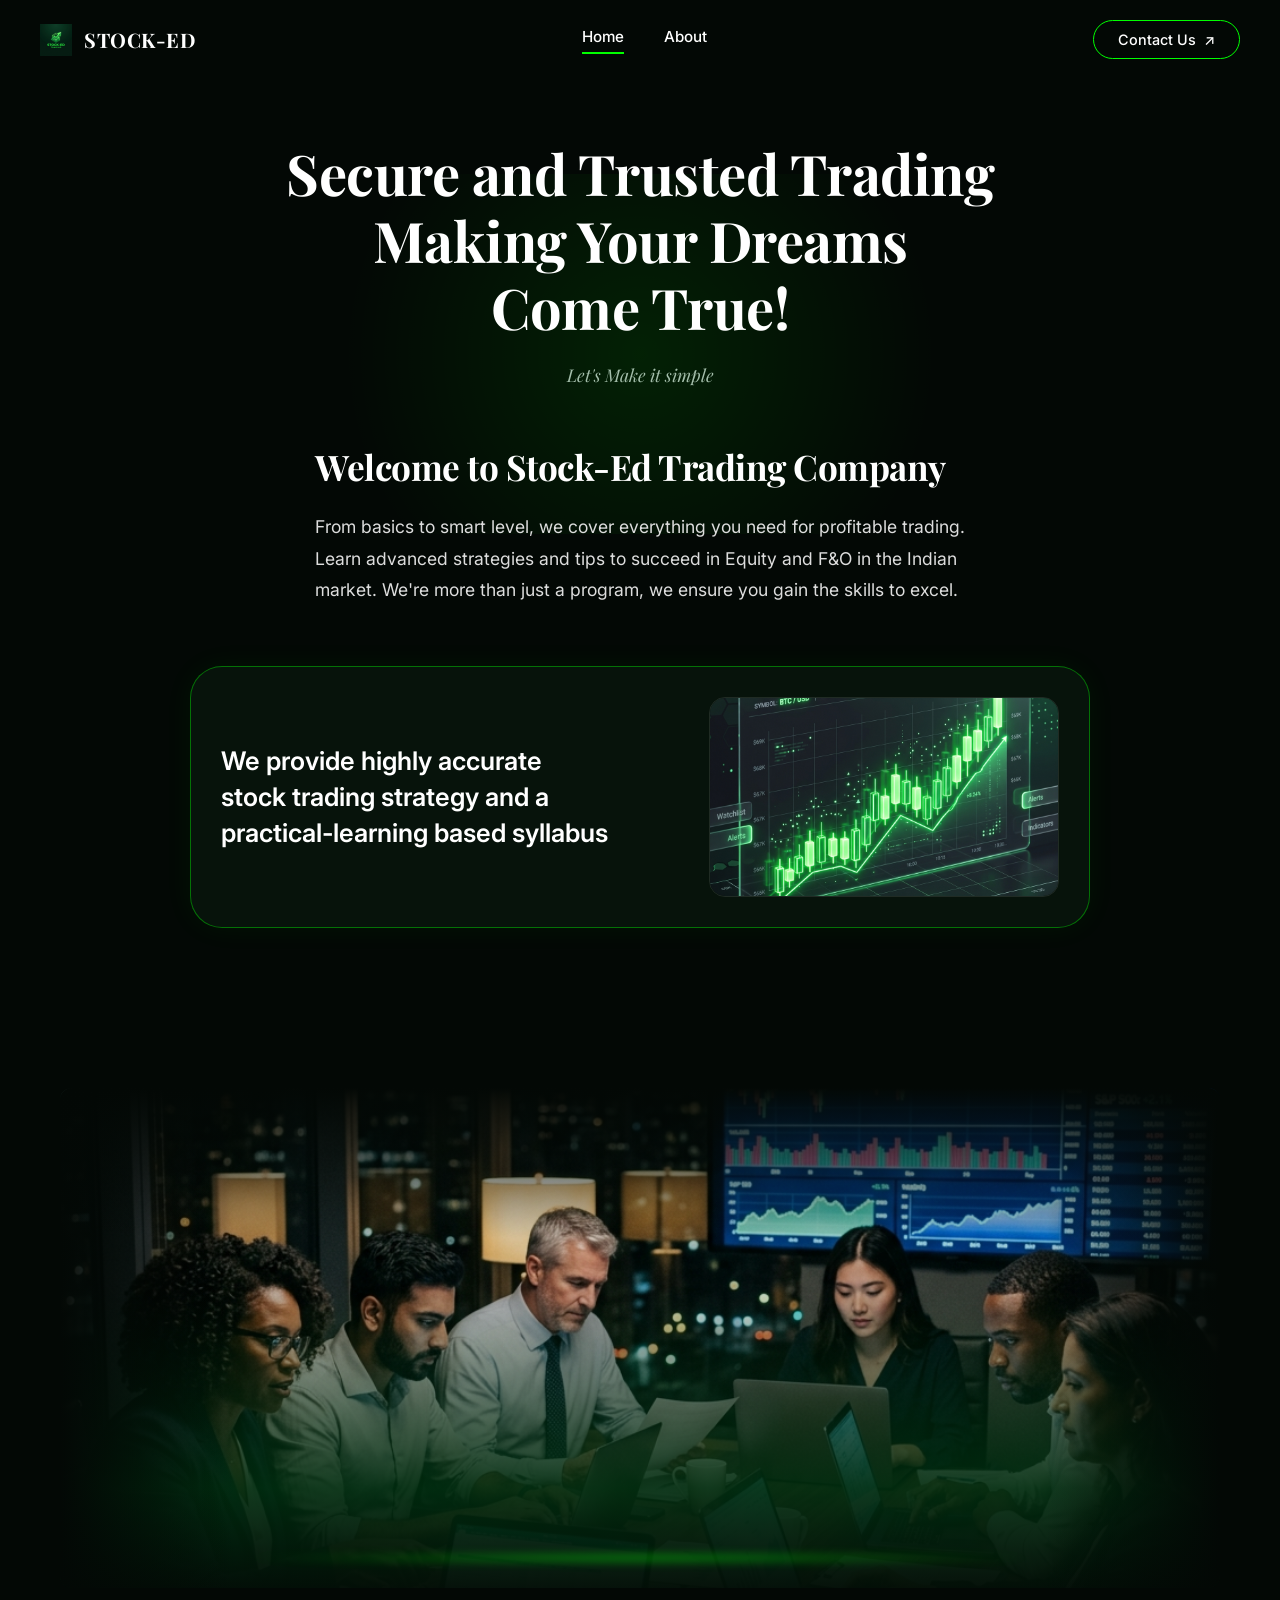
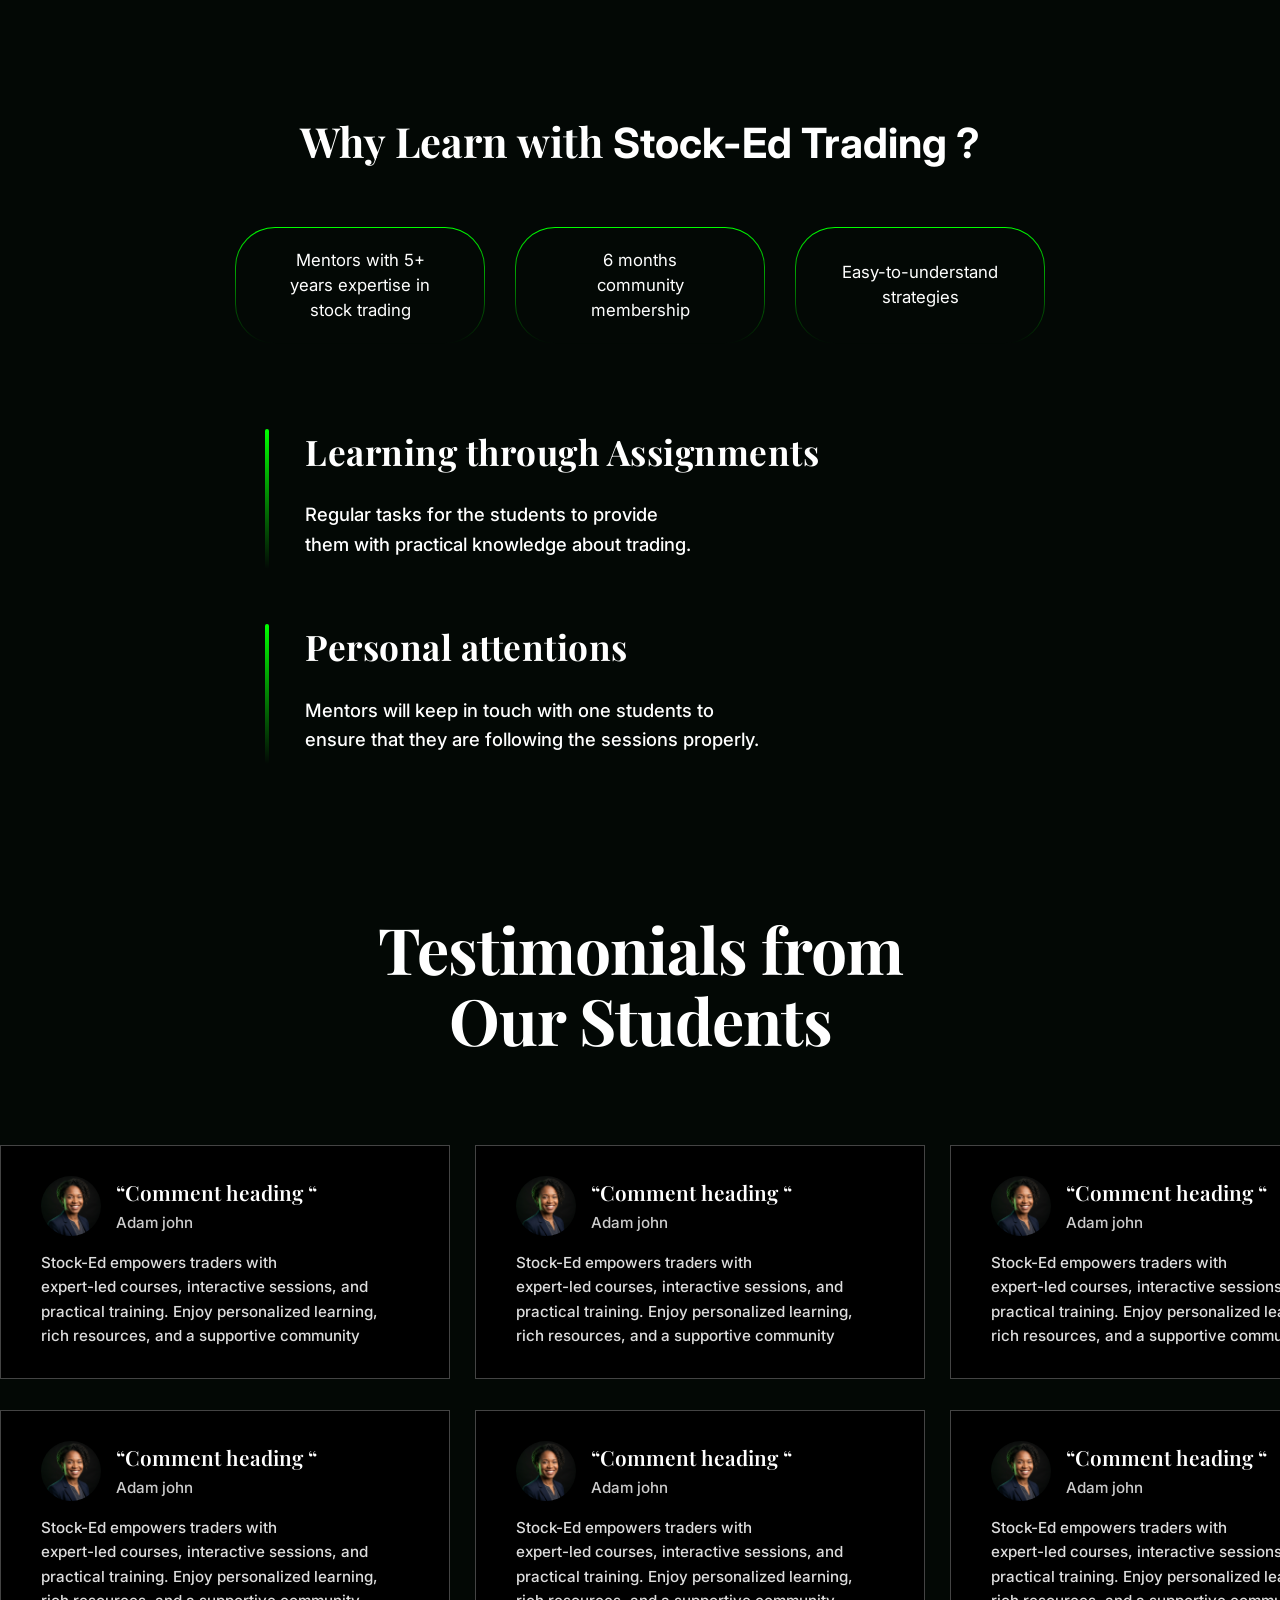
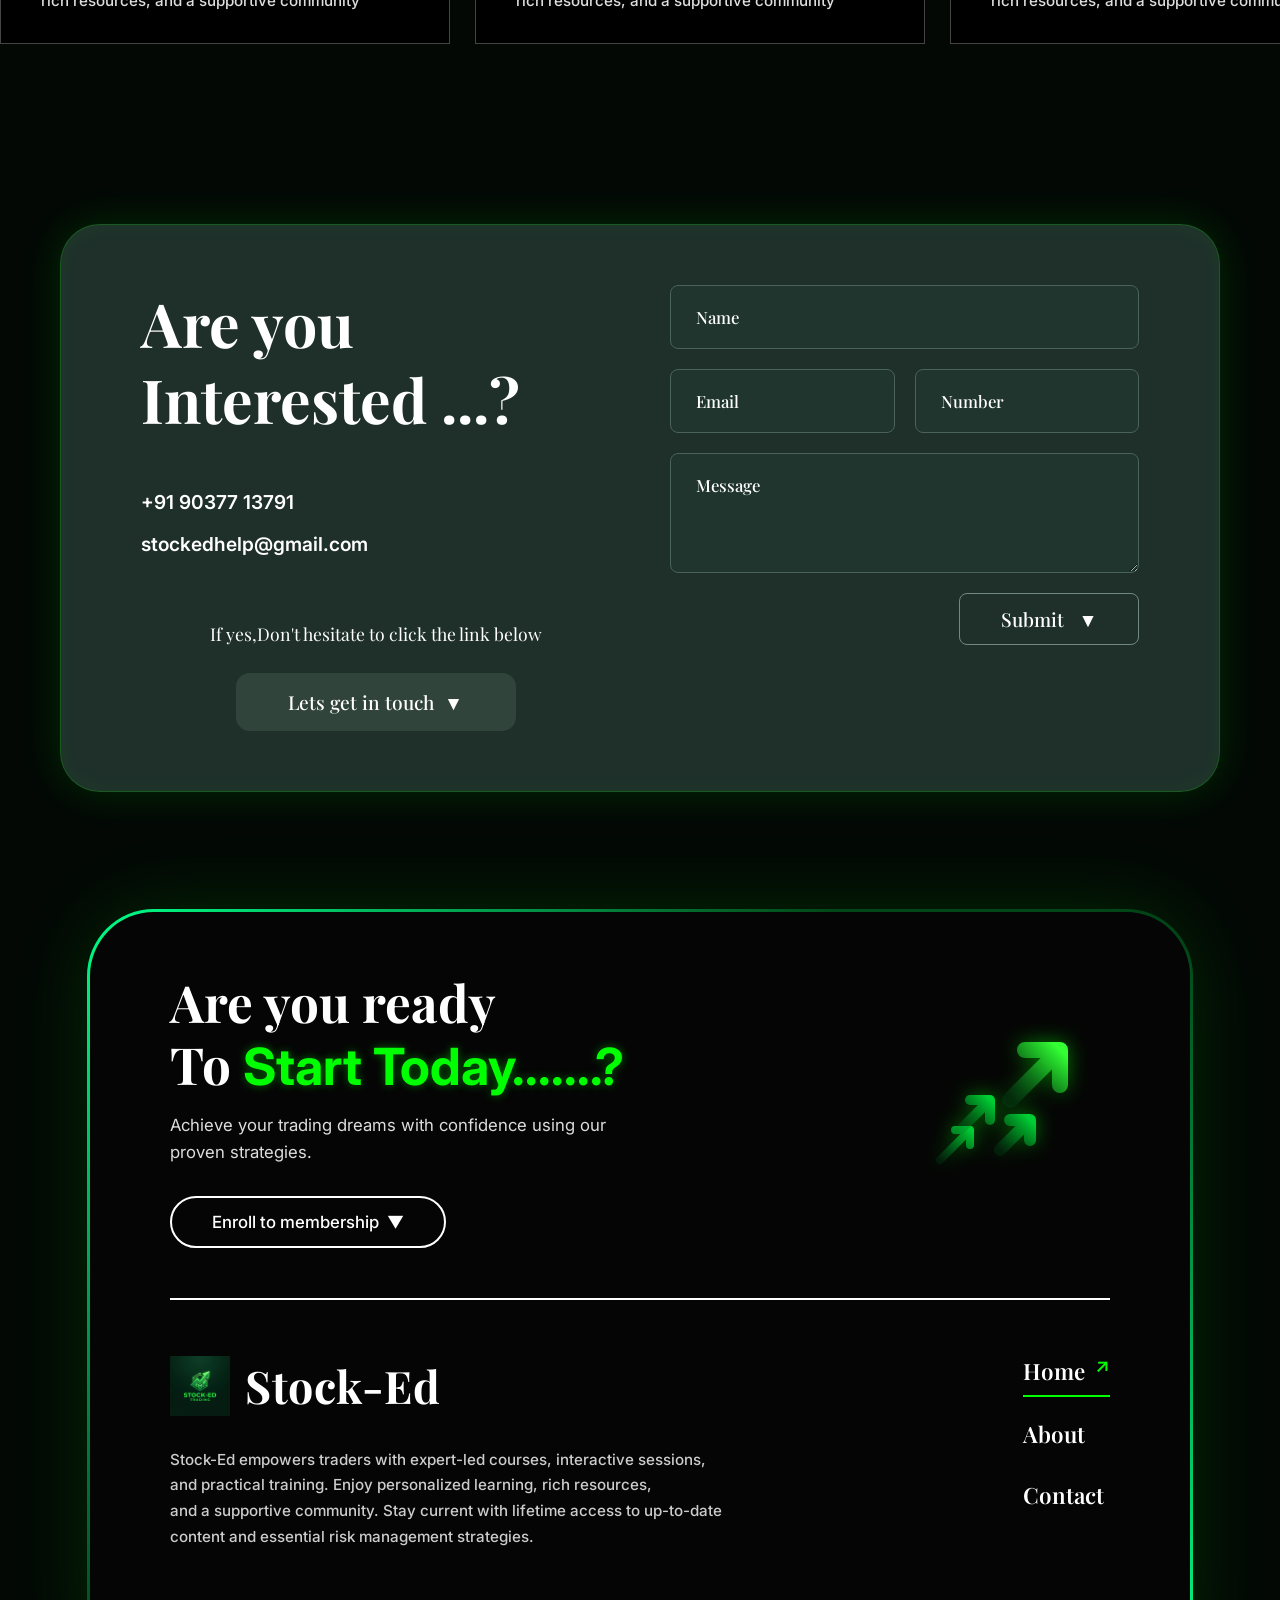
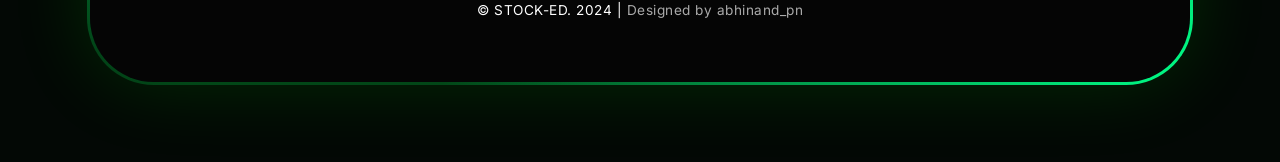
==== commit f19fe55e: "style: update typography, improve text readability, and add glowing animation to vision section" ====
--- a/index.html
+++ b/index.html
@@ -36,9 +36,7 @@
                 
                 <div class="welcome-block">
                     <h2>Welcome to Stock-Ed Trading Company</h2>
-                    <p class="fade">From basics to smart level, we cover everything you need for profitable trading.<br>
-                    Learn advanced strategies and tips to succeed in Equity and F&O in the Indian market.<br>
-                    We're more than just a program, we ensure you gain the skills to excel.</p>
+                    <p class="fade">From basics to smart level, we cover everything you need for profitable trading. Learn advanced strategies and tips to succeed in Equity and F&O in the Indian market. We're more than just a program, we ensure you gain the skills to excel.</p>
                 </div>
             </div>
 
@@ -350,7 +348,7 @@
                     <ul>
                         <li><a href="index.html" class="active-link">Home <span class="link-arrow">↗</span></a></li>
                         <li><a href="about.html">About</a></li>
-                        <li><a href="index.html#contact">Contact</a></li>
+                        <li><a href="form.html">Contact</a></li>
                     </ul>
                 </div>
             </div>
--- a/styles.css
+++ b/styles.css
@@ -263,15 +263,20 @@
 }
 
 .welcome-block h2 {
+    font-family: var(--font-heading);
+    font-size: 2.2rem;
+    font-weight: 700;
+    margin-bottom: 16px;
+    letter-spacing: -0.5px;
+    color: #ffffff;
+}
+
+.welcome-block p {
     font-family: var(--font-body);
-    font-size: 1.5rem;
-    font-weight: 600;
-    margin-bottom: 12px;
-}
-
-.welcome-block p {
-    font-size: 0.95rem;
-    line-height: 1.7;
+    font-size: 1.1rem;
+    font-weight: 400;
+    line-height: 1.8;
+    color: #dddddd;
 }
 
 .value-prop-card {
@@ -910,14 +915,31 @@
 }
 
 .vision-card h3 {
-    font-size: 1.6rem;
+    font-family: var(--font-heading);
+    font-size: 2.2rem;
+    font-weight: 700;
     color: #00ff00;
     margin-bottom: 20px;
+    letter-spacing: -0.5px;
+    text-shadow: 0 0 10px rgba(0, 255, 0, 0.5);
+    animation: vision-glow 2.5s ease-in-out infinite alternate;
+}
+
+@keyframes vision-glow {
+    0% { 
+        text-shadow: 0 0 5px rgba(0, 255, 0, 0.2); 
+    }
+    100% { 
+        text-shadow: 0 0 15px rgba(0, 255, 0, 0.8), 0 0 30px rgba(0, 255, 0, 0.4); 
+    }
 }
 
 .vision-card p {
-    color: #cccccc;
-    font-size: 1.05rem;
+    font-family: var(--font-body);
+    font-size: 1.1rem;
+    font-weight: 400;
+    line-height: 1.8;
+    color: #dddddd;
 }
 
 /* Methods */
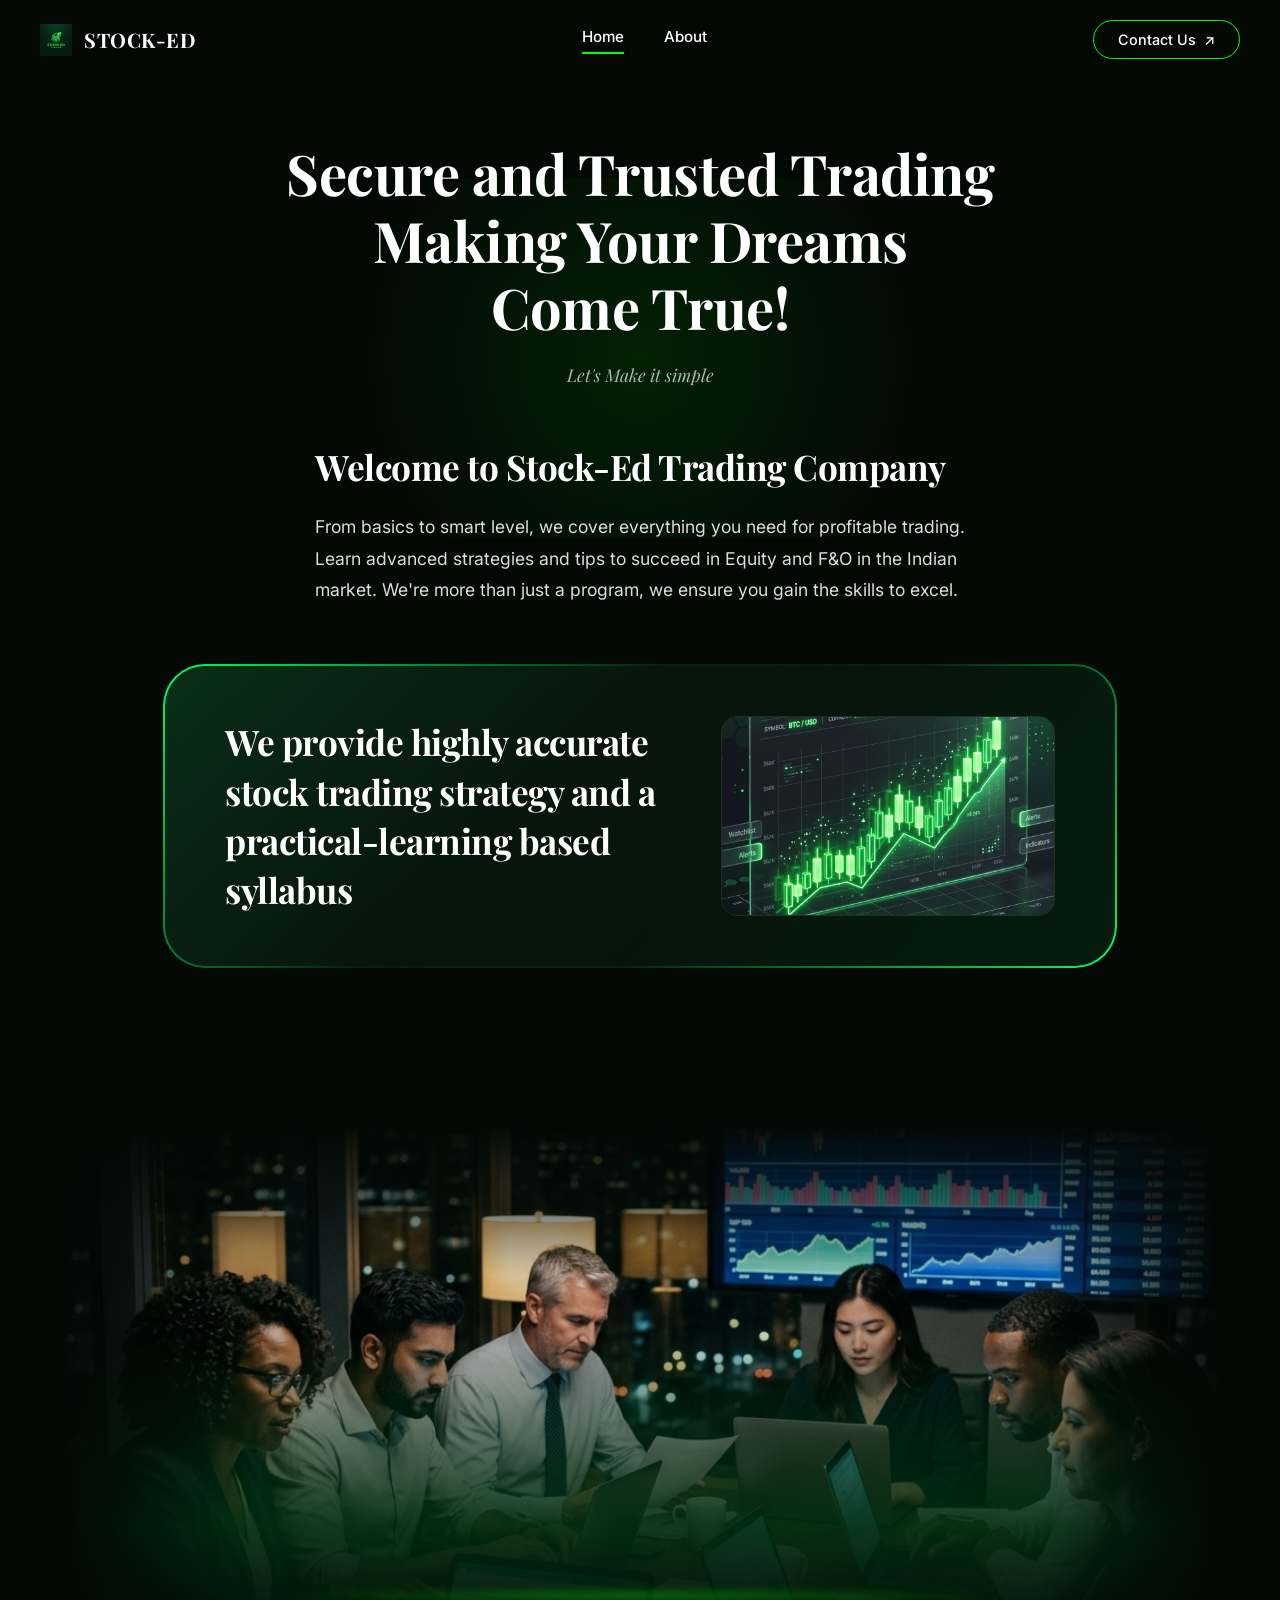
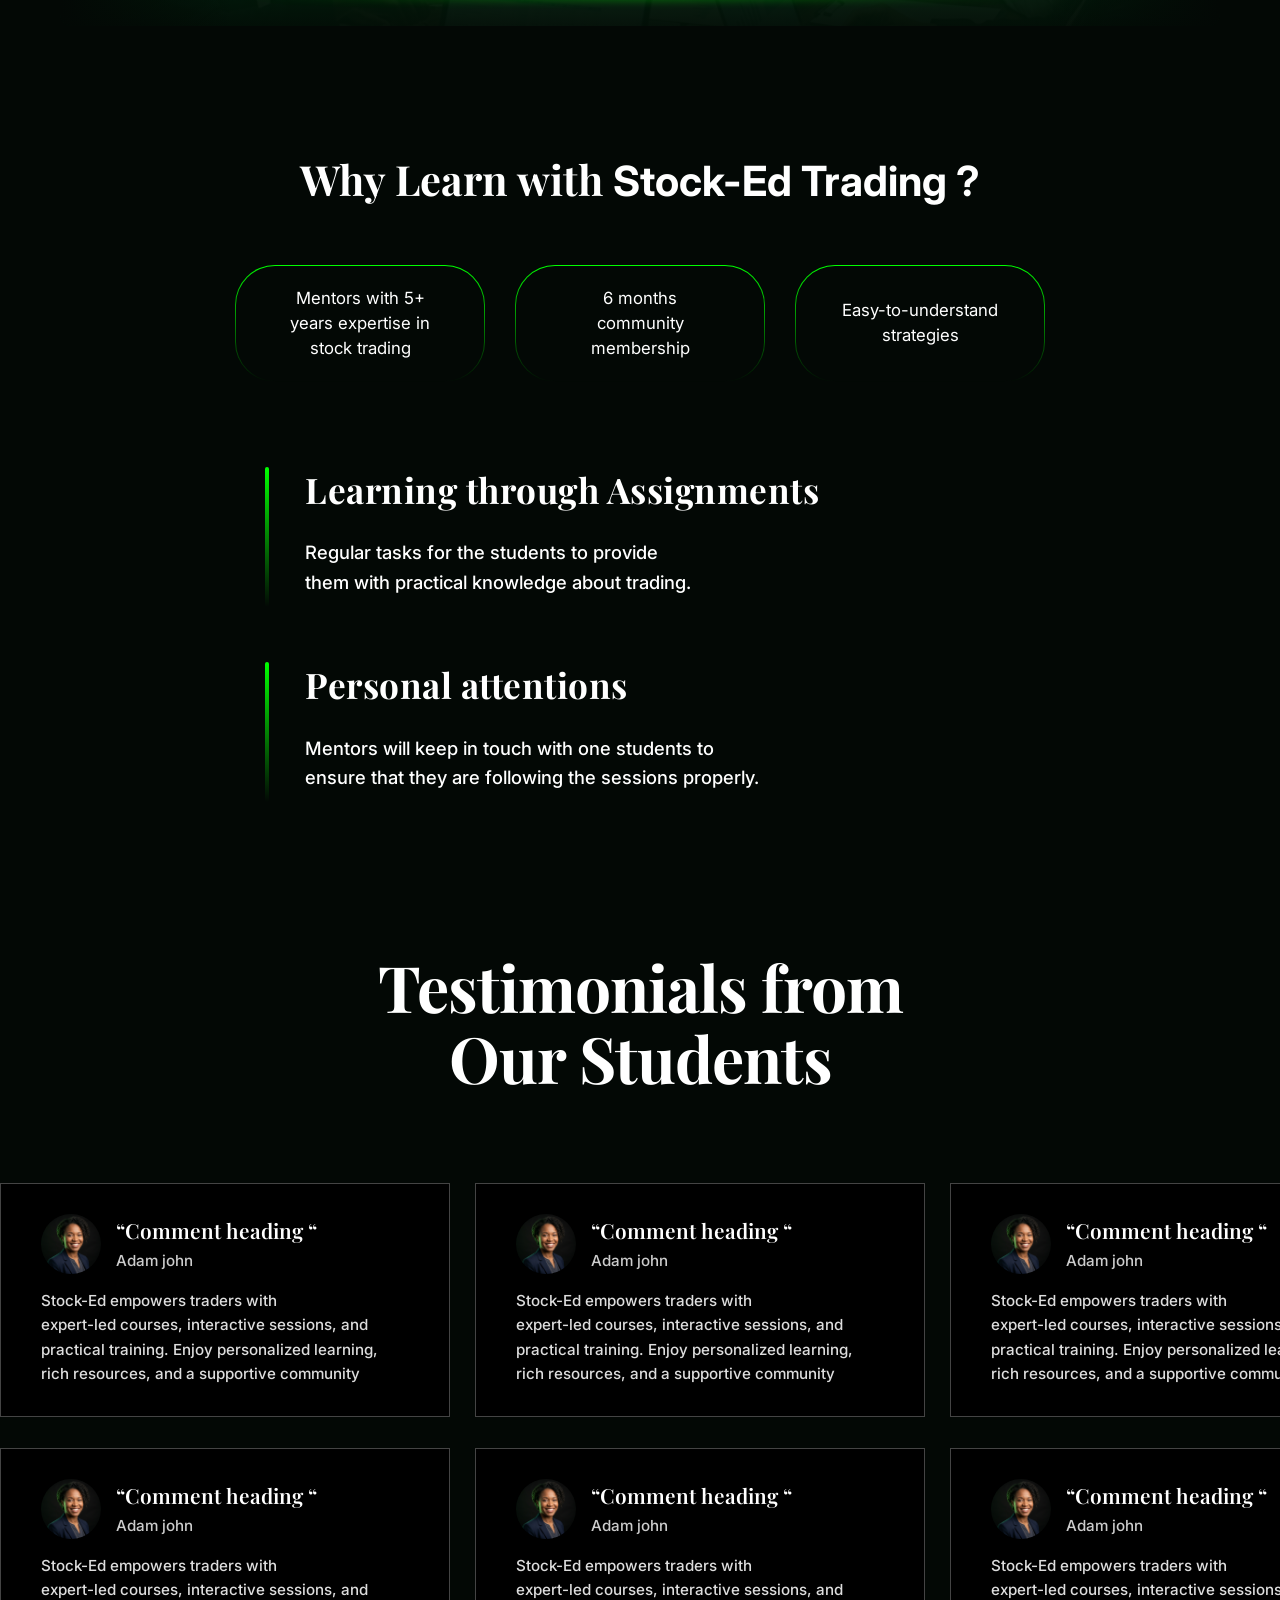
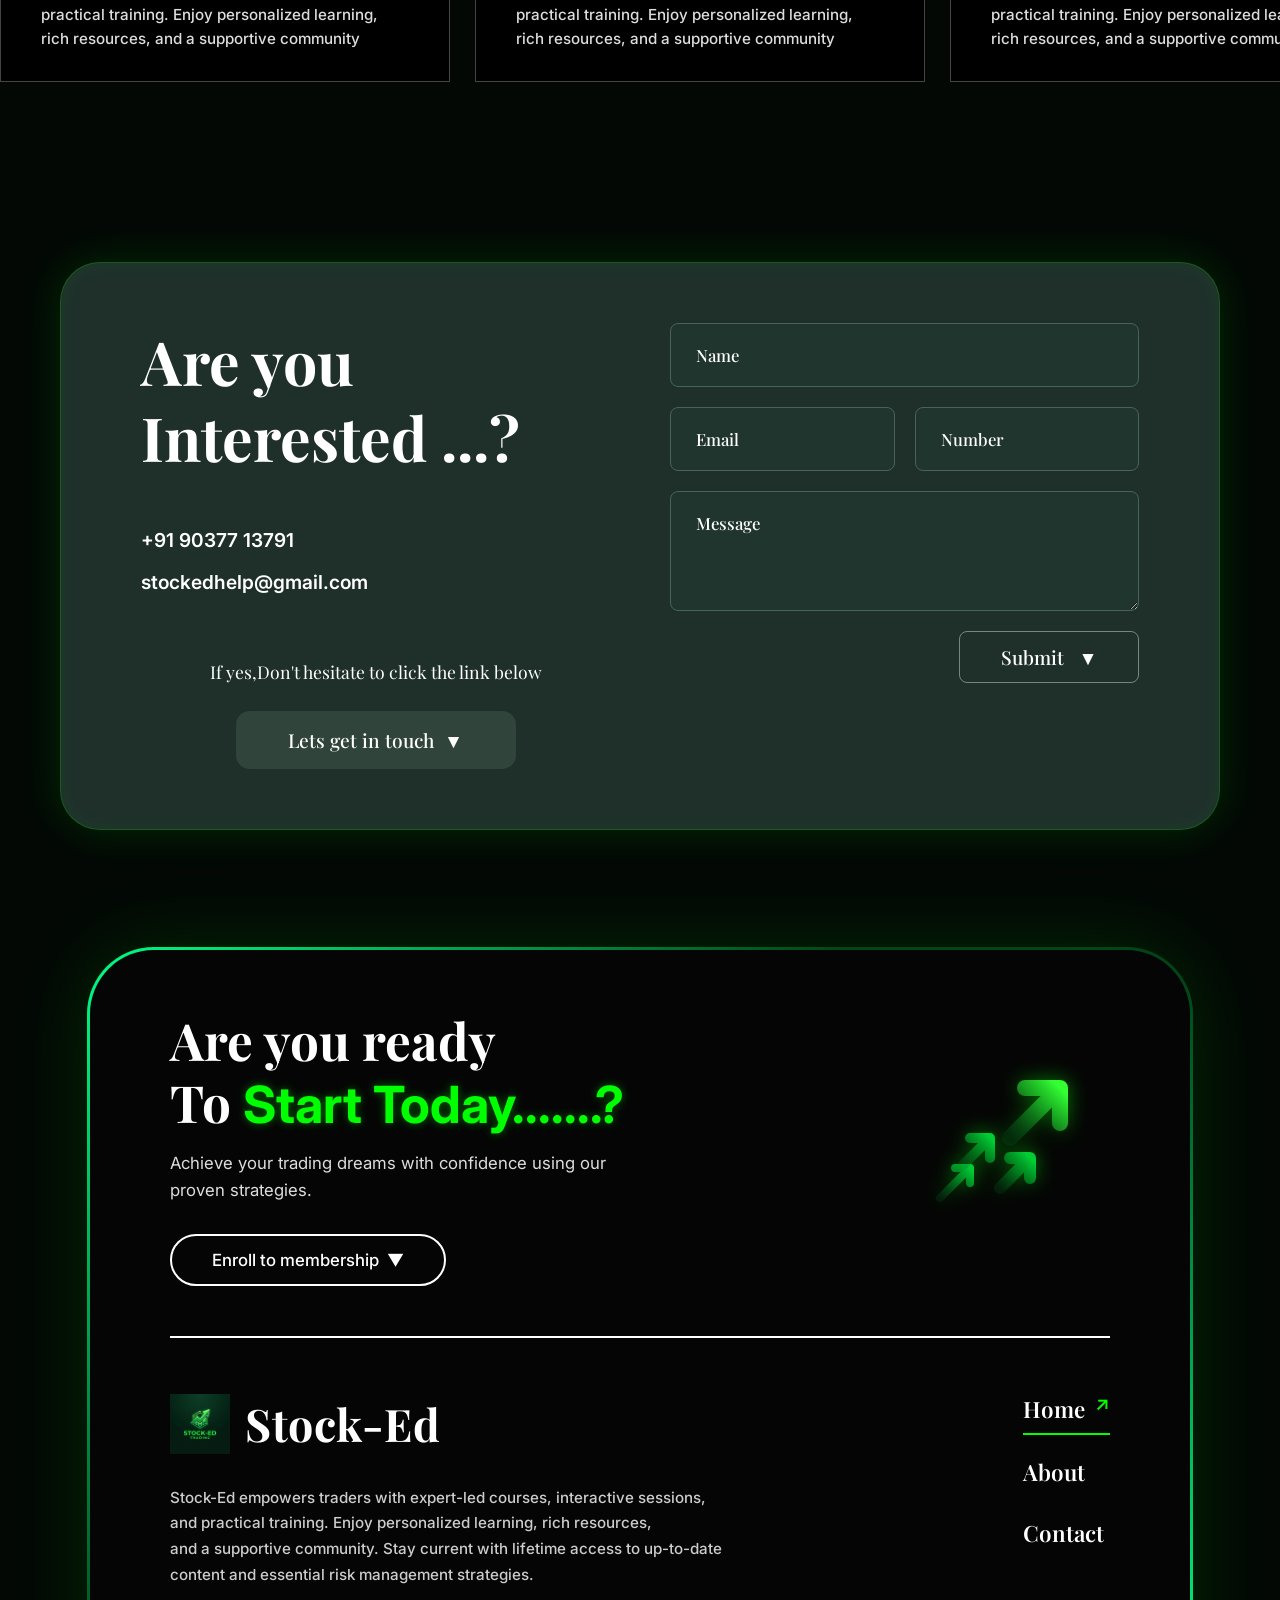
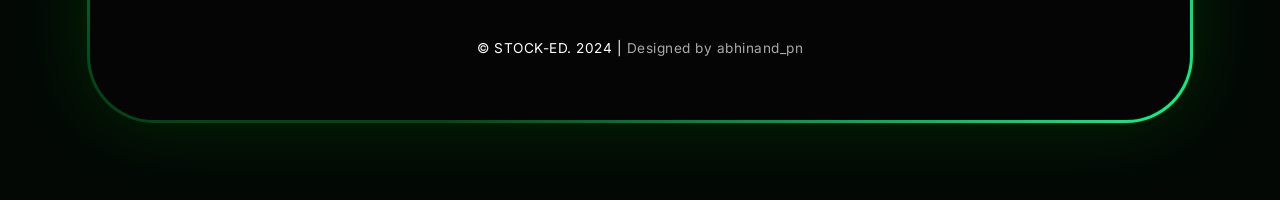
==== commit 0d970335: "style: overhaul value-prop-card with custom gradient borders, animated glow effects, and updated typ" ====
--- a/index.html
+++ b/index.html
@@ -41,7 +41,7 @@
             </div>
 
             <!-- Value Prop Card -->
-            <div class="value-prop-card frosted-glass">
+            <div class="value-prop-card">
                 <div class="card-content">
                     <h3>We provide highly accurate<br>stock trading strategy and a<br>practical-learning based syllabus</h3>
                 </div>
--- a/styles.css
+++ b/styles.css
@@ -284,19 +284,46 @@
     align-items: center;
     justify-content: space-between;
     width: 100%;
-    max-width: 900px;
-    padding: 30px;
-    border-radius: var(--border-radius-lg);
-    box-shadow: 0 0 30px rgba(0, 255, 0, 0.05);
-    /* Subtle green outline */
-    border: 1px solid var(--border-accent);
+    max-width: 950px;
+    padding: 50px 60px;
+    border-radius: 40px;
+    background: transparent;
+    position: relative;
+    z-index: 1;
+    border: none;
+}
+
+.value-prop-card::after {
+    content: '';
+    position: absolute;
+    inset: 0;
+    border-radius: 40px;
+    background: linear-gradient(145deg, rgba(10, 25, 15, 0.9) 0%, rgba(5, 15, 8, 0.95) 100%);
+    z-index: -1;
+}
+
+.value-prop-card::before {
+    content: '';
+    position: absolute;
+    inset: -2px;
+    border-radius: 42px;
+    background: linear-gradient(135deg, #00ff66 0%, rgba(0,255,100,0.1) 40%, rgba(0,255,100,0.1) 60%, #00ff66 100%);
+    z-index: -2;
+    animation: prop-glow 3s ease-in-out infinite alternate;
+}
+
+@keyframes prop-glow {
+    0% { filter: blur(2px); opacity: 0.6; }
+    100% { filter: blur(10px); opacity: 1; }
 }
 
 .card-content h3 {
-    font-family: var(--font-body);
-    font-size: 1.6rem;
+    font-family: var(--font-heading);
+    font-size: 2.2rem;
     line-height: 1.4;
-    font-weight: 600;
+    font-weight: 700;
+    letter-spacing: -0.5px;
+    color: #ffffff;
 }
 
 .card-image-container {
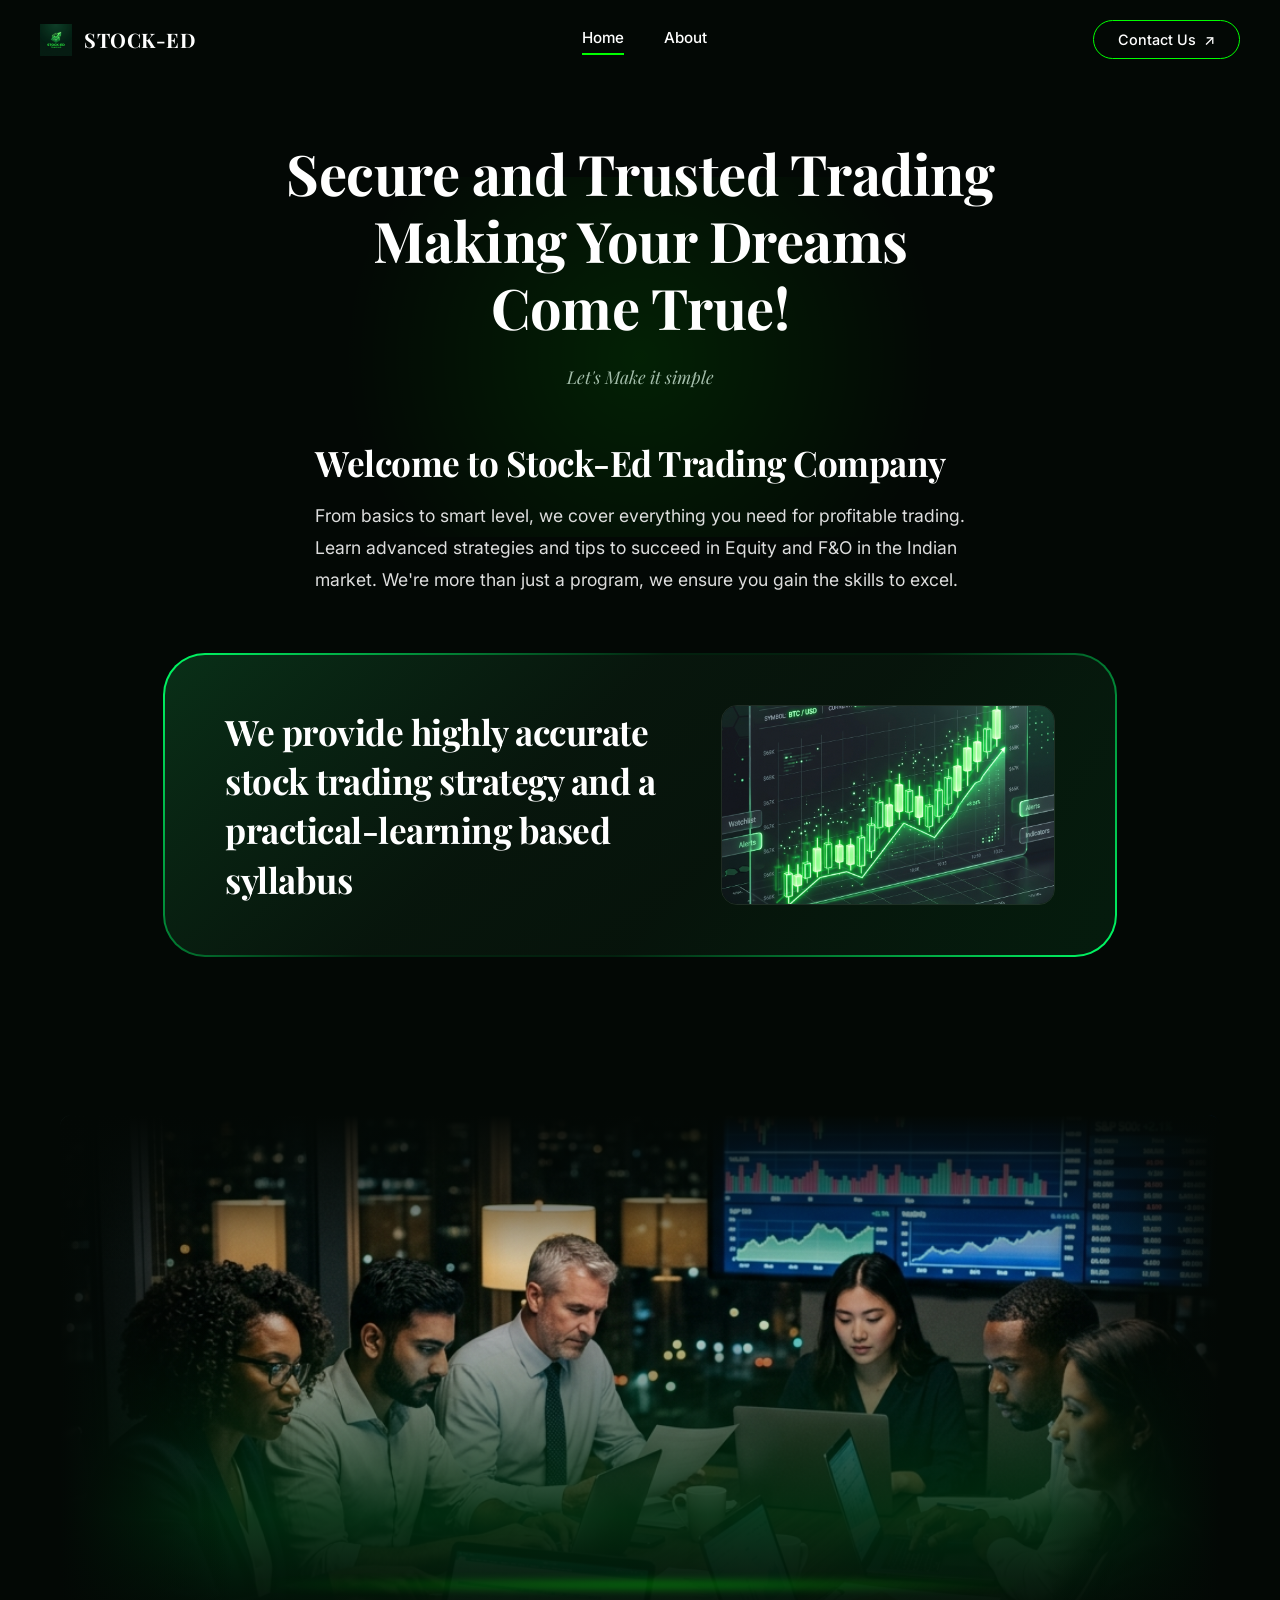
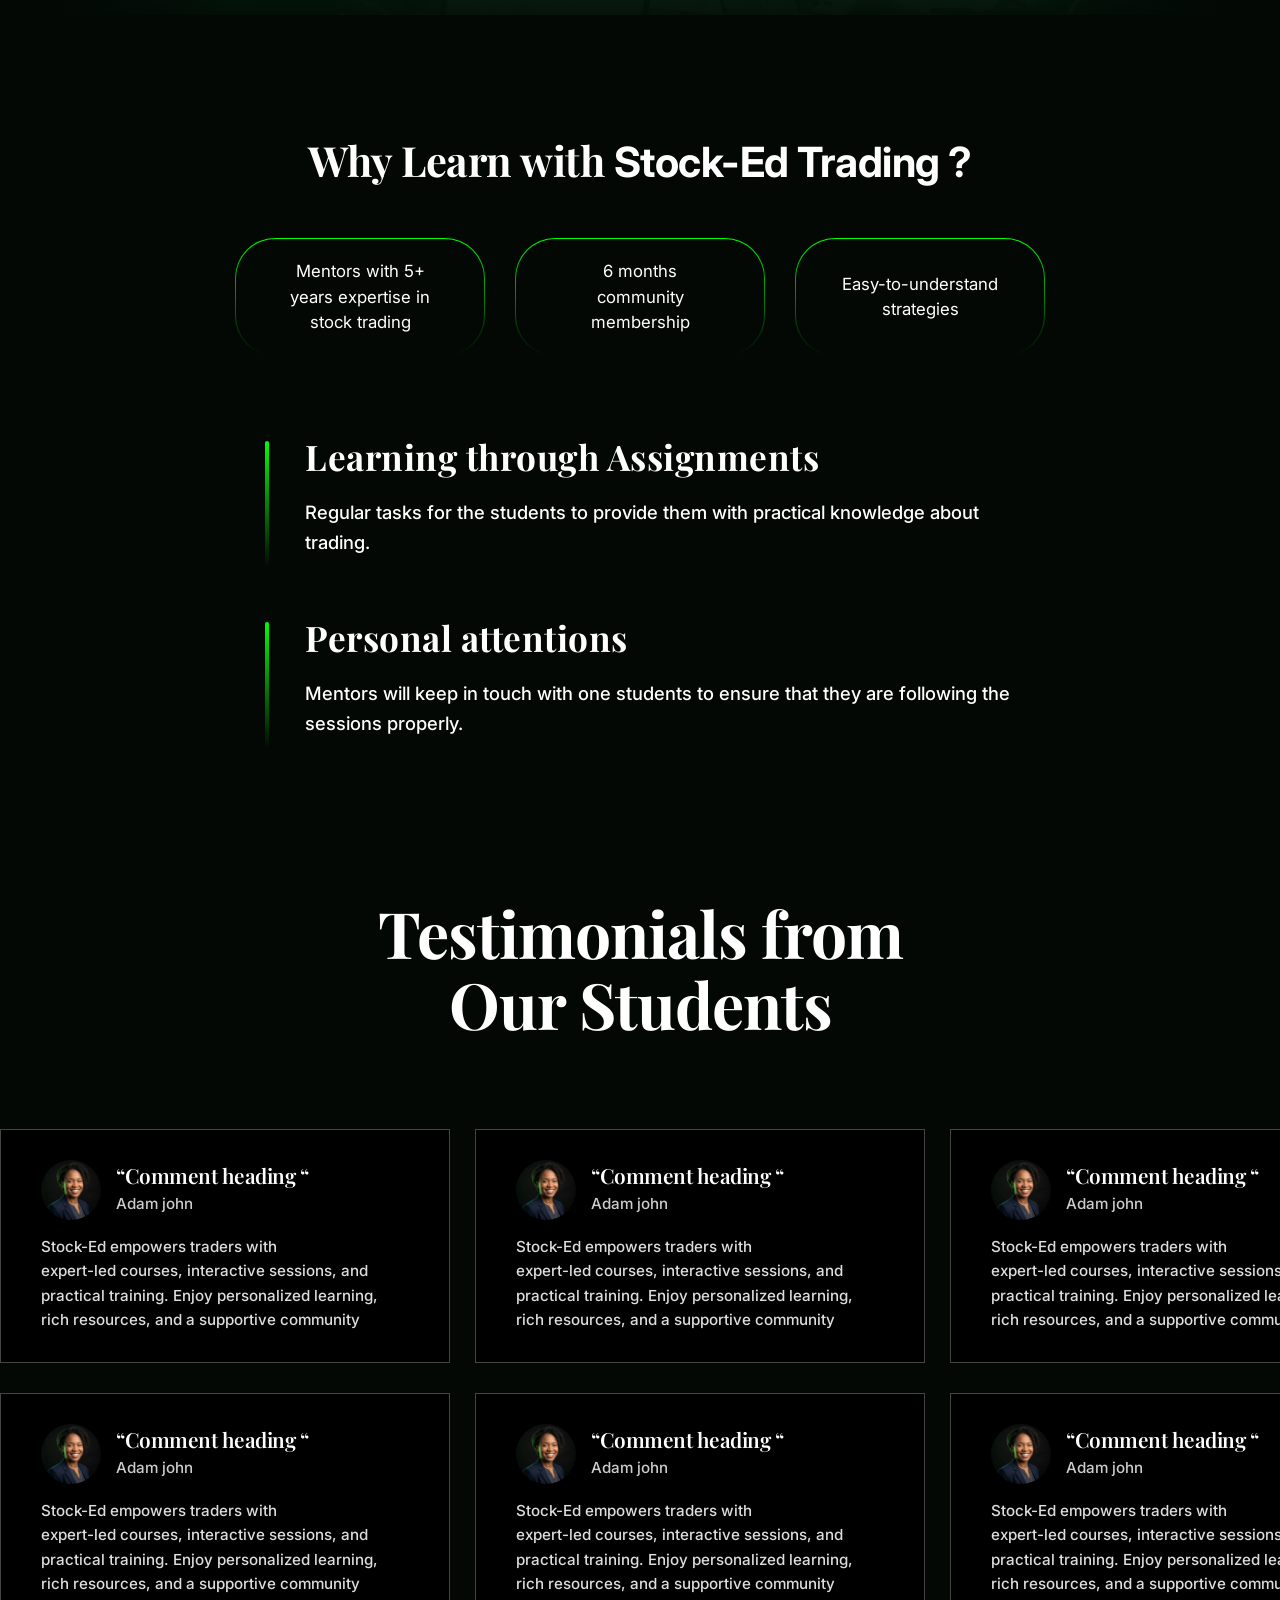
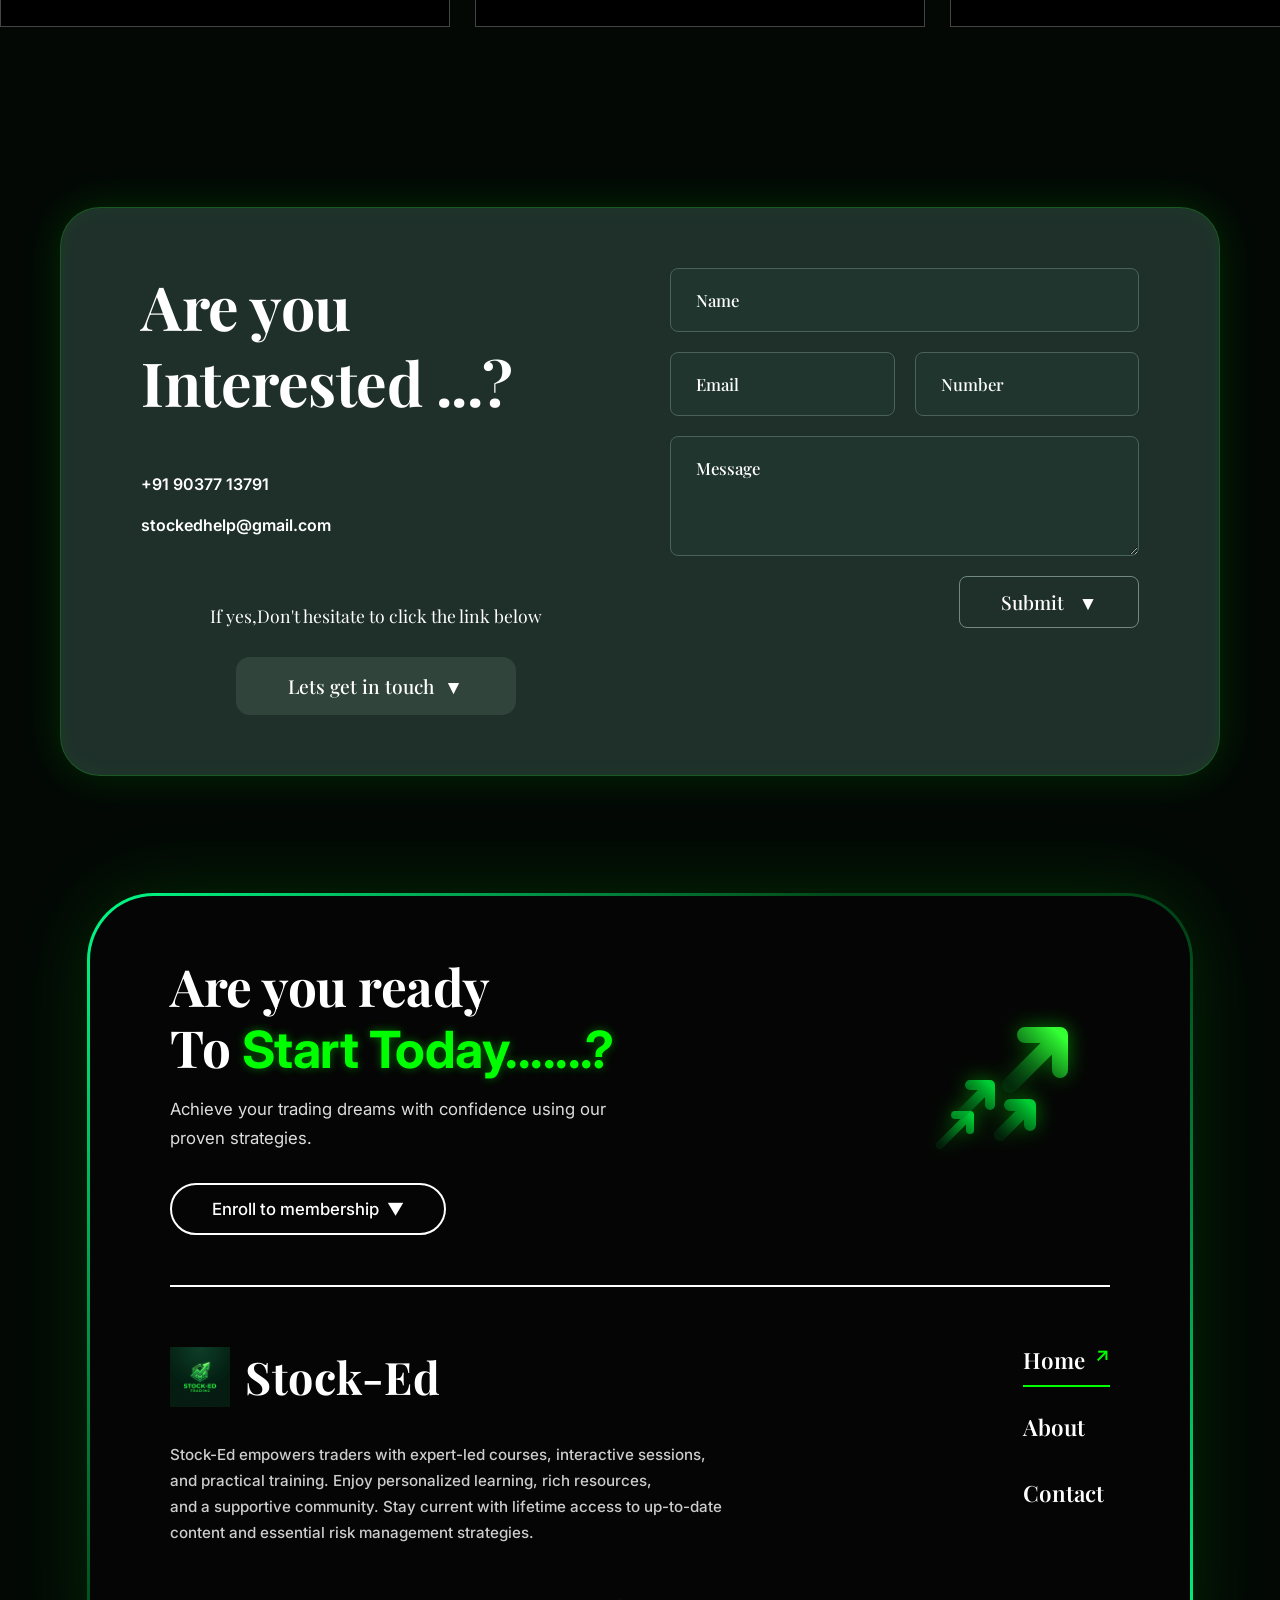
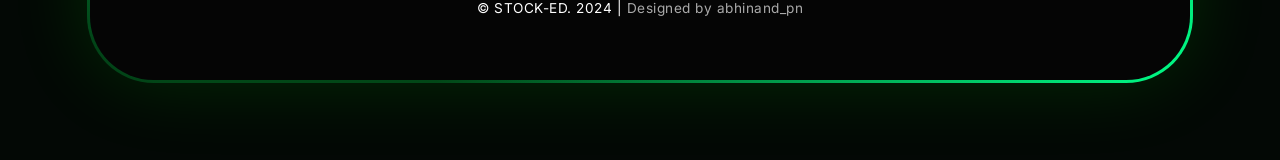
==== commit 41f56c74: "refactor: enhance typography, standardize section padding, and implement staggered scroll reveal ani" ====
--- a/index.html
+++ b/index.html
@@ -74,11 +74,11 @@
             <div class="features-details">
                 <div class="feature-detail-item">
                     <h3>Learning through Assignments</h3>
-                    <p>Regular tasks for the students to provide<br>them with practical knowledge about trading.</p>
+                    <p>Regular tasks for the students to provide them with practical knowledge about trading.</p>
                 </div>
                 <div class="feature-detail-item">
                     <h3>Personal attentions</h3>
-                    <p>Mentors will keep in touch with one students to<br>ensure that they are following the sessions properly.</p>
+                    <p>Mentors will keep in touch with one students to ensure that they are following the sessions properly.</p>
                 </div>
             </div>
         </section>
@@ -363,8 +363,8 @@
         // Smooth scroll reveal transition
         document.addEventListener('DOMContentLoaded', () => {
             const observerOptions = {
-                threshold: 0.1,
-                rootMargin: "0px 0px -50px 0px"
+                threshold: 0.08,
+                rootMargin: "0px 0px -40px 0px"
             };
 
             const observer = new IntersectionObserver((entries) => {
@@ -376,8 +376,19 @@
                 });
             }, observerOptions);
 
-            const revealElements = document.querySelectorAll('.hero-text-container, .value-prop-card, .team-image-container, .features-header, .feature-detail-item, .contact-card, .footer-card');
-            revealElements.forEach(el => {
+            const selectors = [
+                '.hero-text-container',
+                '.value-prop-card',
+                '.team-image-container',
+                '.features-header',
+                '.feature-pills-container',
+                '.feature-detail-item',
+                '.section-title',
+                '.contact-card',
+                '.footer-card'
+            ];
+
+            document.querySelectorAll(selectors.join(', ')).forEach(el => {
                 el.classList.add('reveal');
                 observer.observe(el);
             });
--- a/styles.css
+++ b/styles.css
@@ -5,6 +5,7 @@
     
     --text-main: #ffffff;
     --text-muted: #a4beab;       /* Muted green-gray */
+    --text-body: #e0e0e0;        /* Slightly off-white for body text */
     --text-dark: #000000;
     
     --accent: #00ff00;           /* Vibrant Neon Green */
@@ -18,7 +19,7 @@
     --border-radius-md: 16px;
     --border-radius-lg: 32px;
     
-    --transition: 0.3s ease-in-out;
+    --transition: 0.4s cubic-bezier(0.25, 0.8, 0.25, 1);
 }
 
 * {
@@ -35,16 +36,28 @@
     background-color: var(--bg-primary);
     color: var(--text-main);
     font-family: var(--font-body);
-    line-height: 1.6;
+    line-height: 1.8;
     overflow-x: hidden;
+    -webkit-font-smoothing: antialiased;
+    -moz-osx-font-smoothing: grayscale;
 }
 
 h1, h2, h3, h4, .main-heading, .section-title {
     font-family: var(--font-heading);
     font-weight: 700;
-}
-
-p, span, li, a, input, textarea, button {
+    letter-spacing: -0.5px;
+    line-height: 1.2;
+    color: var(--text-main);
+}
+
+p {
+    font-family: var(--font-body);
+    color: var(--text-body);
+    line-height: 1.8;
+    font-size: 1rem;
+}
+
+span, li, a, input, textarea, button {
     font-family: var(--font-body);
 }
 
@@ -91,8 +104,24 @@
     text-align: center;
 }
 
+.text-left {
+    text-align: left;
+}
+
 .small-text {
-    font-size: 0.85rem;
+    font-size: 0.9rem;
+    line-height: 1.7;
+    color: #cccccc;
+}
+
+/* Section padding utility */
+.section-padding {
+    padding: 80px 0;
+}
+
+section {
+    padding-top: 80px;
+    padding-bottom: 80px;
 }
 
 /* Button Styles */
@@ -983,19 +1012,7 @@
     display: flex;
     flex-direction: column;
     gap: 50px;
-    position: relative;
-    box-shadow: 0 0 50px rgba(0, 255, 0, 0.05); /* faint outer glow */
-}
-
-/* Glowing green gradient outline */
-.methods-card::before {
-    content: '';
-    position: absolute;
-    inset: -2px; /* border thickness */
-    border-radius: 52px; 
-    /* cyan/green diagonal gradient */
-    background: linear-gradient(135deg, #00ff66 0%, rgba(0, 255, 100, 0.2) 40%, rgba(0, 255, 100, 0.2) 60%, #00ff66 100%);
-    z-index: -1;
+    border: 1px solid rgba(255, 255, 255, 0.08);
 }
 
 .method-row {
@@ -1451,12 +1468,13 @@
 }
 
 .form-title {
-    font-family: var(--font-body);
-    font-size: 2rem;
-    letter-spacing: 1px;
+    font-family: var(--font-heading);
+    font-size: 2.4rem;
+    letter-spacing: -0.5px;
     margin-bottom: 50px;
     color: #ffffff;
-    font-weight: 600;
+    font-weight: 700;
+    line-height: 1.2;
 }
 
 .stock-ed-form {
@@ -1661,11 +1679,23 @@
 /* Smooth Scroll Reveal Transition */
 .reveal {
     opacity: 0;
-    transform: translateY(30px);
-    transition: all 0.8s ease-out;
+    transform: translateY(40px);
+    transition: opacity 0.9s cubic-bezier(0.25, 0.8, 0.25, 1), transform 0.9s cubic-bezier(0.25, 0.8, 0.25, 1);
 }
 
 .reveal.active {
     opacity: 1;
     transform: translateY(0);
 }
+
+/* Staggered reveal for child elements */
+.reveal-stagger > * {
+    opacity: 0;
+    transform: translateY(25px);
+    transition: opacity 0.7s cubic-bezier(0.25, 0.8, 0.25, 1), transform 0.7s cubic-bezier(0.25, 0.8, 0.25, 1);
+}
+
+.reveal-stagger.active > *:nth-child(1) { opacity: 1; transform: translateY(0); transition-delay: 0s; }
+.reveal-stagger.active > *:nth-child(2) { opacity: 1; transform: translateY(0); transition-delay: 0.1s; }
+.reveal-stagger.active > *:nth-child(3) { opacity: 1; transform: translateY(0); transition-delay: 0.2s; }
+.reveal-stagger.active > *:nth-child(4) { opacity: 1; transform: translateY(0); transition-delay: 0.3s; }
